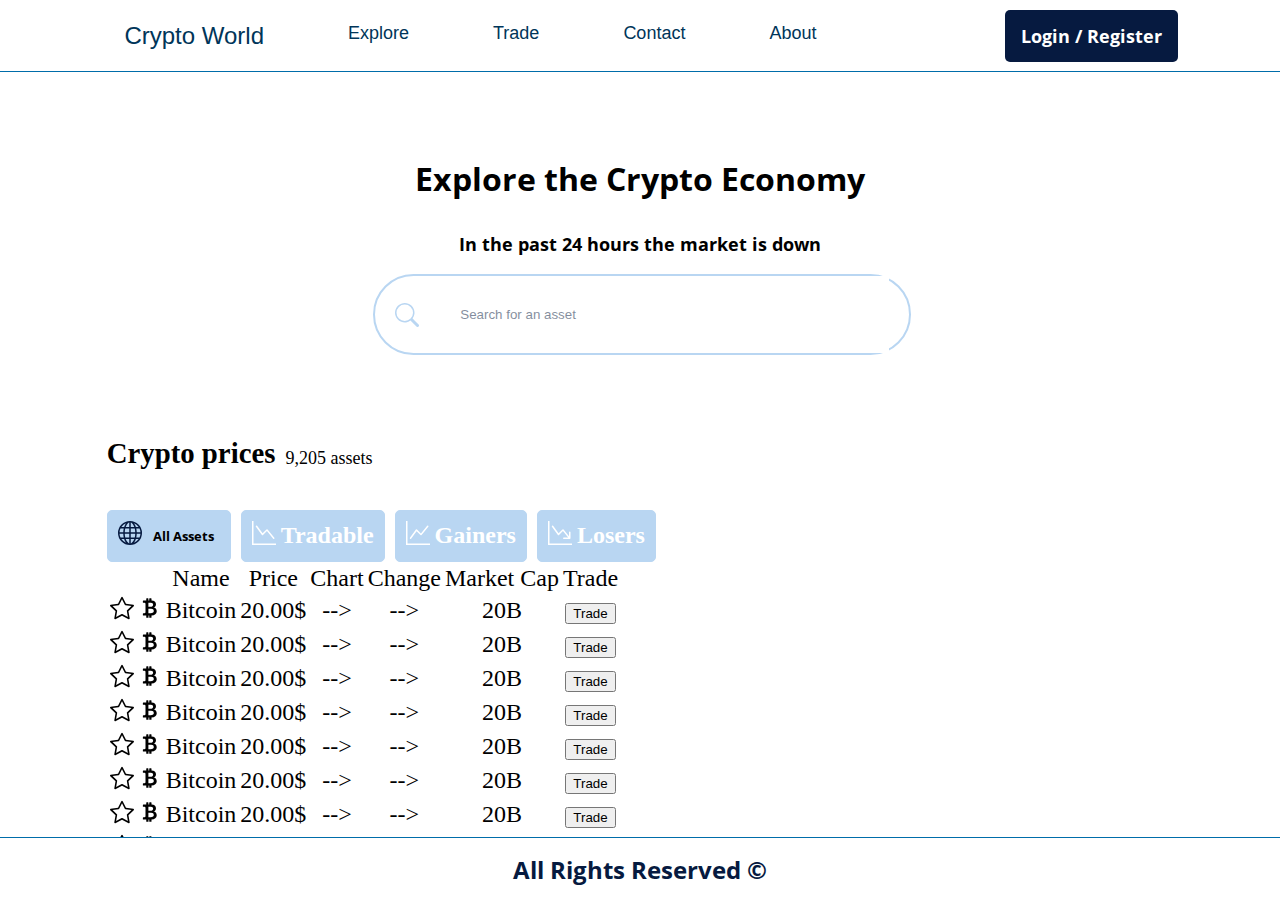
==== index.html @ 5385a600 "first commit" ====
<!DOCTYPE html>
<html lang="en">

<head>
  <meta charset="UTF-8" />
  <meta http-equiv="X-UA-Compatible" content="IE=edge" />
  <meta name="viewport" content="width=device-width, initial-scale=1.0" />
  <title>Title</title>

  <!-- CSS only -->
  <link href="https://cdn.jsdelivr.net/npm/bootstrap@5.2.3/dist/css/bootstrap.min.css" rel="stylesheet"
    integrity="sha384-rbsA2VBKQhggwzxH7pPCaAqO46MgnOM80zW1RWuH61DGLwZJEdK2Kadq2F9CUG65" crossorigin="anonymous">
  <link rel="stylesheet" href="style.css" />
  <link rel="stylesheet" href="nav.css" />
  <link rel="stylesheet" href="search.css" />
  <link rel="stylesheet" href="trade.css" />

  <!-- JavaScript Bundle with Popper -->
  <script src="https://cdn.jsdelivr.net/npm/bootstrap@5.2.3/dist/js/bootstrap.bundle.min.js"
    integrity="sha384-kenU1KFdBIe4zVF0s0G1M5b4hcpxyD9F7jL+jjXkk+Q2h455rYXK/7HAuoJl+0I4"
    crossorigin="anonymous"></script>
  <script src="main.js"></script>
</head>

<body>
  <a name="top"></a>
  <section id="headsection">
    <header>
      <div class="topnav fontsizelarge">
        <div class="mainmenu">
          <button class="dropbtn">
            <a href="#top" id="logo">Crypto World</a>
          </button>

          
          <div class="dropdown">
            <button class="dropbtn">
              <a href="#tradesection">Explore</a>
            </button>
            <div class="dropdown-content">
              <a href="#">Link 1</a>
              <a href="#">Link 2</a>
              <a href="#">Link 3</a>
            </div>
          </div>

          <div class="dropdown">
            <button class="dropbtn">
              <a href="#tradesection">Trade</a>
            </button>
            <div class="dropdown-content">
              <a href="#">Cryptocurrency</a>
              <a href="#">NFT</a>
              <a href="#">Token</a>
            </div>
          </div>

          <div class="dropdown">
            <button class="dropbtn">
              <a href="#contactsection">Contact</a>
            </button>
            <!-- <div class="dropdown-content">
              <a href="#">Link 1</a>
              <a href="#">Link 2</a>
              <a href="#">Link 3</a>
            </div> -->
          </div>

          <div class="dropdown">
            <button class="dropbtn">
              <a href="#contactsection">About</a>
            </button>
            <!-- <div class="dropdown-content">
              <a href="#">Link 1</a>
              <a href="#">Link 2</a>
              <a href="#">Link 3</a>
            </div> -->
          </div>
        </div>


        <div class="topnavrev">
          <a href="">Login / Register</a>
        </div>




      </div>



    </header>





    <nav>   
    </nav>

    <main class="main" id ="main">
      <div id="searchsection" class="searchsection">
        <p class="info1">Explore the Crypto Economy</p>
        <p class="info2">In the past 24 hours the market is down</p>
        <div class="mysearch">
          <svg xmlns="http://www.w3.org/2000/svg" width="24" height="24" fill="currentColor"
            class="bi bi-search iconcolor" viewBox="0 0 16 16">
            <path
              d="M11.742 10.344a6.5 6.5 0 1 0-1.397 1.398h-.001c.03.04.062.078.098.115l3.85 3.85a1 1 0 0 0 1.415-1.414l-3.85-3.85a1.007 1.007 0 0 0-.115-.1zM12 6.5a5.5 5.5 0 1 1-11 0 5.5 5.5 0 0 1 11 0z" />
          </svg>
          <input type="text" placeholder="Search for an asset">
        </div>
      </div>
      <div class="tradesection">
        <div class="tradesectiontop1">
          <p>Crypto prices</p>
          <p>9,205 assets</p>
        </div>
        <div class="tradesectiontop2">
          <div class="firstbtn">
            <div class="onebtninside">
              <div class="iconborder">
                <svg xmlns="http://www.w3.org/2000/svg" width="24" height="24" fill="currentColor" class="bi bi-globe"
                  viewBox="0 0 16 16">
                  <path
                    d="M0 8a8 8 0 1 1 16 0A8 8 0 0 1 0 8zm7.5-6.923c-.67.204-1.335.82-1.887 1.855A7.97 7.97 0 0 0 5.145 4H7.5V1.077zM4.09 4a9.267 9.267 0 0 1 .64-1.539 6.7 6.7 0 0 1 .597-.933A7.025 7.025 0 0 0 2.255 4H4.09zm-.582 3.5c.03-.877.138-1.718.312-2.5H1.674a6.958 6.958 0 0 0-.656 2.5h2.49zM4.847 5a12.5 12.5 0 0 0-.338 2.5H7.5V5H4.847zM8.5 5v2.5h2.99a12.495 12.495 0 0 0-.337-2.5H8.5zM4.51 8.5a12.5 12.5 0 0 0 .337 2.5H7.5V8.5H4.51zm3.99 0V11h2.653c.187-.765.306-1.608.338-2.5H8.5zM5.145 12c.138.386.295.744.468 1.068.552 1.035 1.218 1.65 1.887 1.855V12H5.145zm.182 2.472a6.696 6.696 0 0 1-.597-.933A9.268 9.268 0 0 1 4.09 12H2.255a7.024 7.024 0 0 0 3.072 2.472zM3.82 11a13.652 13.652 0 0 1-.312-2.5h-2.49c.062.89.291 1.733.656 2.5H3.82zm6.853 3.472A7.024 7.024 0 0 0 13.745 12H11.91a9.27 9.27 0 0 1-.64 1.539 6.688 6.688 0 0 1-.597.933zM8.5 12v2.923c.67-.204 1.335-.82 1.887-1.855.173-.324.33-.682.468-1.068H8.5zm3.68-1h2.146c.365-.767.594-1.61.656-2.5h-2.49a13.65 13.65 0 0 1-.312 2.5zm2.802-3.5a6.959 6.959 0 0 0-.656-2.5H12.18c.174.782.282 1.623.312 2.5h2.49zM11.27 2.461c.247.464.462.98.64 1.539h1.835a7.024 7.024 0 0 0-3.072-2.472c.218.284.418.598.597.933zM10.855 4a7.966 7.966 0 0 0-.468-1.068C9.835 1.897 9.17 1.282 8.5 1.077V4h2.355z" />
                </svg>
              </div>
              <button class="tradebtn">All Assets</button>
              <!-- <label for="">All Assets</label> -->
            </div>
          </div>
          <div class="onebtn">
            <div class="onebtninside">
              <div class="iconborder">
                <svg xmlns="http://www.w3.org/2000/svg" width="24" height="24" fill="currentColor"
                  class="bi bi-graph-down" viewBox="0 0 16 16">
                  <path fill-rule="evenodd"
                    d="M0 0h1v15h15v1H0V0Zm14.817 11.887a.5.5 0 0 0 .07-.704l-4.5-5.5a.5.5 0 0 0-.74-.037L7.06 8.233 3.404 3.206a.5.5 0 0 0-.808.588l4 5.5a.5.5 0 0 0 .758.06l2.609-2.61 4.15 5.073a.5.5 0 0 0 .704.07Z" />
                </svg>
              </div>
              <label for="">Tradable</label>
            </div>

          </div>

          <div class="onebtn">
            <div class="onebtninside">
              <div class="iconborder">
                <svg xmlns="http://www.w3.org/2000/svg" width="24" height="24" fill="currentColor"
                  class="bi bi-graph-up" viewBox="0 0 16 16">
                  <path fill-rule="evenodd"
                    d="M0 0h1v15h15v1H0V0Zm14.817 3.113a.5.5 0 0 1 .07.704l-4.5 5.5a.5.5 0 0 1-.74.037L7.06 6.767l-3.656 5.027a.5.5 0 0 1-.808-.588l4-5.5a.5.5 0 0 1 .758-.06l2.609 2.61 4.15-5.073a.5.5 0 0 1 .704-.07Z" />
                </svg>
              </div>
              <label for="">Gainers</label>
            </div>
          </div>

          <div class="onebtn">
            <div class="onebtninside">
              <div class="iconborder">
                <svg xmlns="http://www.w3.org/2000/svg" width="24" height="24" fill="currentColor"
                  class="bi bi-graph-down-arrow" viewBox="0 0 16 16">
                  <path fill-rule="evenodd"
                    d="M0 0h1v15h15v1H0V0Zm10 11.5a.5.5 0 0 0 .5.5h4a.5.5 0 0 0 .5-.5v-4a.5.5 0 0 0-1 0v2.6l-3.613-4.417a.5.5 0 0 0-.74-.037L7.06 8.233 3.404 3.206a.5.5 0 0 0-.808.588l4 5.5a.5.5 0 0 0 .758.06l2.609-2.61L13.445 11H10.5a.5.5 0 0 0-.5.5Z" />
                </svg>
              </div>
              <label for="">Losers</label>
            </div>
          </div>

        </div>
        <table class="table table-striped table-hover">
          <thead>
            <tr>
              <td></td>
              <td></td>
              <td>Name</td>
              <td>Price</td>
              <td>Chart</td>
              <td>Change</td>
              <td>Market Cap</td>
              <td>Trade</td>
            </tr>
          </thead>
          <tbody>
            <tr>
              <td><svg xmlns="http://www.w3.org/2000/svg" width="24" height="24" fill="currentColor" class="bi bi-star"
                  viewBox="0 0 16 16">
                  <path
                    d="M2.866 14.85c-.078.444.36.791.746.593l4.39-2.256 4.389 2.256c.386.198.824-.149.746-.592l-.83-4.73 3.522-3.356c.33-.314.16-.888-.282-.95l-4.898-.696L8.465.792a.513.513 0 0 0-.927 0L5.354 5.12l-4.898.696c-.441.062-.612.636-.283.95l3.523 3.356-.83 4.73zm4.905-2.767-3.686 1.894.694-3.957a.565.565 0 0 0-.163-.505L1.71 6.745l4.052-.576a.525.525 0 0 0 .393-.288L8 2.223l1.847 3.658a.525.525 0 0 0 .393.288l4.052.575-2.906 2.77a.565.565 0 0 0-.163.506l.694 3.957-3.686-1.894a.503.503 0 0 0-.461 0z" />
                </svg></td>
              <td><svg xmlns="http://www.w3.org/2000/svg" width="24" height="24" fill="currentColor"
                  class="bi bi-currency-bitcoin" viewBox="0 0 16 16">
                  <path
                    d="M5.5 13v1.25c0 .138.112.25.25.25h1a.25.25 0 0 0 .25-.25V13h.5v1.25c0 .138.112.25.25.25h1a.25.25 0 0 0 .25-.25V13h.084c1.992 0 3.416-1.033 3.416-2.82 0-1.502-1.007-2.323-2.186-2.44v-.088c.97-.242 1.683-.974 1.683-2.19C11.997 3.93 10.847 3 9.092 3H9V1.75a.25.25 0 0 0-.25-.25h-1a.25.25 0 0 0-.25.25V3h-.573V1.75a.25.25 0 0 0-.25-.25H5.75a.25.25 0 0 0-.25.25V3l-1.998.011a.25.25 0 0 0-.25.25v.989c0 .137.11.25.248.25l.755-.005a.75.75 0 0 1 .745.75v5.505a.75.75 0 0 1-.75.75l-.748.011a.25.25 0 0 0-.25.25v1c0 .138.112.25.25.25L5.5 13zm1.427-8.513h1.719c.906 0 1.438.498 1.438 1.312 0 .871-.575 1.362-1.877 1.362h-1.28V4.487zm0 4.051h1.84c1.137 0 1.756.58 1.756 1.524 0 .953-.626 1.45-2.158 1.45H6.927V8.539z" />
                </svg></td>
              <td>Bitcoin</td>
              <td>20.00$</td>
              <td>--></td>
              <td>--></td>
              <td>20B</td>
              <td><button type="button" class="btn btn-primary btn-sm">Trade</button>
              </td>
            </tr>
            <tr>
              <td><svg xmlns="http://www.w3.org/2000/svg" width="24" height="24" fill="currentColor" class="bi bi-star"
                  viewBox="0 0 16 16">
                  <path
                    d="M2.866 14.85c-.078.444.36.791.746.593l4.39-2.256 4.389 2.256c.386.198.824-.149.746-.592l-.83-4.73 3.522-3.356c.33-.314.16-.888-.282-.95l-4.898-.696L8.465.792a.513.513 0 0 0-.927 0L5.354 5.12l-4.898.696c-.441.062-.612.636-.283.95l3.523 3.356-.83 4.73zm4.905-2.767-3.686 1.894.694-3.957a.565.565 0 0 0-.163-.505L1.71 6.745l4.052-.576a.525.525 0 0 0 .393-.288L8 2.223l1.847 3.658a.525.525 0 0 0 .393.288l4.052.575-2.906 2.77a.565.565 0 0 0-.163.506l.694 3.957-3.686-1.894a.503.503 0 0 0-.461 0z" />
                </svg></td>
              <td><svg xmlns="http://www.w3.org/2000/svg" width="24" height="24" fill="currentColor"
                  class="bi bi-currency-bitcoin" viewBox="0 0 16 16">
                  <path
                    d="M5.5 13v1.25c0 .138.112.25.25.25h1a.25.25 0 0 0 .25-.25V13h.5v1.25c0 .138.112.25.25.25h1a.25.25 0 0 0 .25-.25V13h.084c1.992 0 3.416-1.033 3.416-2.82 0-1.502-1.007-2.323-2.186-2.44v-.088c.97-.242 1.683-.974 1.683-2.19C11.997 3.93 10.847 3 9.092 3H9V1.75a.25.25 0 0 0-.25-.25h-1a.25.25 0 0 0-.25.25V3h-.573V1.75a.25.25 0 0 0-.25-.25H5.75a.25.25 0 0 0-.25.25V3l-1.998.011a.25.25 0 0 0-.25.25v.989c0 .137.11.25.248.25l.755-.005a.75.75 0 0 1 .745.75v5.505a.75.75 0 0 1-.75.75l-.748.011a.25.25 0 0 0-.25.25v1c0 .138.112.25.25.25L5.5 13zm1.427-8.513h1.719c.906 0 1.438.498 1.438 1.312 0 .871-.575 1.362-1.877 1.362h-1.28V4.487zm0 4.051h1.84c1.137 0 1.756.58 1.756 1.524 0 .953-.626 1.45-2.158 1.45H6.927V8.539z" />
                </svg></td>
              <td>Bitcoin</td>
              <td>20.00$</td>
              <td>--></td>
              <td>--></td>
              <td>20B</td>
              <td><button type="button" class="btn btn-primary btn-sm">Trade</button>
              </td>
            </tr>
            <tr>
              <td><svg xmlns="http://www.w3.org/2000/svg" width="24" height="24" fill="currentColor" class="bi bi-star"
                  viewBox="0 0 16 16">
                  <path
                    d="M2.866 14.85c-.078.444.36.791.746.593l4.39-2.256 4.389 2.256c.386.198.824-.149.746-.592l-.83-4.73 3.522-3.356c.33-.314.16-.888-.282-.95l-4.898-.696L8.465.792a.513.513 0 0 0-.927 0L5.354 5.12l-4.898.696c-.441.062-.612.636-.283.95l3.523 3.356-.83 4.73zm4.905-2.767-3.686 1.894.694-3.957a.565.565 0 0 0-.163-.505L1.71 6.745l4.052-.576a.525.525 0 0 0 .393-.288L8 2.223l1.847 3.658a.525.525 0 0 0 .393.288l4.052.575-2.906 2.77a.565.565 0 0 0-.163.506l.694 3.957-3.686-1.894a.503.503 0 0 0-.461 0z" />
                </svg></td>
              <td><svg xmlns="http://www.w3.org/2000/svg" width="24" height="24" fill="currentColor"
                  class="bi bi-currency-bitcoin" viewBox="0 0 16 16">
                  <path
                    d="M5.5 13v1.25c0 .138.112.25.25.25h1a.25.25 0 0 0 .25-.25V13h.5v1.25c0 .138.112.25.25.25h1a.25.25 0 0 0 .25-.25V13h.084c1.992 0 3.416-1.033 3.416-2.82 0-1.502-1.007-2.323-2.186-2.44v-.088c.97-.242 1.683-.974 1.683-2.19C11.997 3.93 10.847 3 9.092 3H9V1.75a.25.25 0 0 0-.25-.25h-1a.25.25 0 0 0-.25.25V3h-.573V1.75a.25.25 0 0 0-.25-.25H5.75a.25.25 0 0 0-.25.25V3l-1.998.011a.25.25 0 0 0-.25.25v.989c0 .137.11.25.248.25l.755-.005a.75.75 0 0 1 .745.75v5.505a.75.75 0 0 1-.75.75l-.748.011a.25.25 0 0 0-.25.25v1c0 .138.112.25.25.25L5.5 13zm1.427-8.513h1.719c.906 0 1.438.498 1.438 1.312 0 .871-.575 1.362-1.877 1.362h-1.28V4.487zm0 4.051h1.84c1.137 0 1.756.58 1.756 1.524 0 .953-.626 1.45-2.158 1.45H6.927V8.539z" />
                </svg></td>
              <td>Bitcoin</td>
              <td>20.00$</td>
              <td>--></td>
              <td>--></td>
              <td>20B</td>
              <td><button type="button" class="btn btn-primary btn-sm">Trade</button>
              </td>
            </tr>
            <tr>
              <td><svg xmlns="http://www.w3.org/2000/svg" width="24" height="24" fill="currentColor" class="bi bi-star"
                  viewBox="0 0 16 16">
                  <path
                    d="M2.866 14.85c-.078.444.36.791.746.593l4.39-2.256 4.389 2.256c.386.198.824-.149.746-.592l-.83-4.73 3.522-3.356c.33-.314.16-.888-.282-.95l-4.898-.696L8.465.792a.513.513 0 0 0-.927 0L5.354 5.12l-4.898.696c-.441.062-.612.636-.283.95l3.523 3.356-.83 4.73zm4.905-2.767-3.686 1.894.694-3.957a.565.565 0 0 0-.163-.505L1.71 6.745l4.052-.576a.525.525 0 0 0 .393-.288L8 2.223l1.847 3.658a.525.525 0 0 0 .393.288l4.052.575-2.906 2.77a.565.565 0 0 0-.163.506l.694 3.957-3.686-1.894a.503.503 0 0 0-.461 0z" />
                </svg></td>
              <td><svg xmlns="http://www.w3.org/2000/svg" width="24" height="24" fill="currentColor"
                  class="bi bi-currency-bitcoin" viewBox="0 0 16 16">
                  <path
                    d="M5.5 13v1.25c0 .138.112.25.25.25h1a.25.25 0 0 0 .25-.25V13h.5v1.25c0 .138.112.25.25.25h1a.25.25 0 0 0 .25-.25V13h.084c1.992 0 3.416-1.033 3.416-2.82 0-1.502-1.007-2.323-2.186-2.44v-.088c.97-.242 1.683-.974 1.683-2.19C11.997 3.93 10.847 3 9.092 3H9V1.75a.25.25 0 0 0-.25-.25h-1a.25.25 0 0 0-.25.25V3h-.573V1.75a.25.25 0 0 0-.25-.25H5.75a.25.25 0 0 0-.25.25V3l-1.998.011a.25.25 0 0 0-.25.25v.989c0 .137.11.25.248.25l.755-.005a.75.75 0 0 1 .745.75v5.505a.75.75 0 0 1-.75.75l-.748.011a.25.25 0 0 0-.25.25v1c0 .138.112.25.25.25L5.5 13zm1.427-8.513h1.719c.906 0 1.438.498 1.438 1.312 0 .871-.575 1.362-1.877 1.362h-1.28V4.487zm0 4.051h1.84c1.137 0 1.756.58 1.756 1.524 0 .953-.626 1.45-2.158 1.45H6.927V8.539z" />
                </svg></td>
              <td>Bitcoin</td>
              <td>20.00$</td>
              <td>--></td>
              <td>--></td>
              <td>20B</td>
              <td><button type="button" class="btn btn-primary btn-sm">Trade</button>
              </td>
            </tr>
            <tr>
              <td><svg xmlns="http://www.w3.org/2000/svg" width="24" height="24" fill="currentColor" class="bi bi-star"
                  viewBox="0 0 16 16">
                  <path
                    d="M2.866 14.85c-.078.444.36.791.746.593l4.39-2.256 4.389 2.256c.386.198.824-.149.746-.592l-.83-4.73 3.522-3.356c.33-.314.16-.888-.282-.95l-4.898-.696L8.465.792a.513.513 0 0 0-.927 0L5.354 5.12l-4.898.696c-.441.062-.612.636-.283.95l3.523 3.356-.83 4.73zm4.905-2.767-3.686 1.894.694-3.957a.565.565 0 0 0-.163-.505L1.71 6.745l4.052-.576a.525.525 0 0 0 .393-.288L8 2.223l1.847 3.658a.525.525 0 0 0 .393.288l4.052.575-2.906 2.77a.565.565 0 0 0-.163.506l.694 3.957-3.686-1.894a.503.503 0 0 0-.461 0z" />
                </svg></td>
              <td><svg xmlns="http://www.w3.org/2000/svg" width="24" height="24" fill="currentColor"
                  class="bi bi-currency-bitcoin" viewBox="0 0 16 16">
                  <path
                    d="M5.5 13v1.25c0 .138.112.25.25.25h1a.25.25 0 0 0 .25-.25V13h.5v1.25c0 .138.112.25.25.25h1a.25.25 0 0 0 .25-.25V13h.084c1.992 0 3.416-1.033 3.416-2.82 0-1.502-1.007-2.323-2.186-2.44v-.088c.97-.242 1.683-.974 1.683-2.19C11.997 3.93 10.847 3 9.092 3H9V1.75a.25.25 0 0 0-.25-.25h-1a.25.25 0 0 0-.25.25V3h-.573V1.75a.25.25 0 0 0-.25-.25H5.75a.25.25 0 0 0-.25.25V3l-1.998.011a.25.25 0 0 0-.25.25v.989c0 .137.11.25.248.25l.755-.005a.75.75 0 0 1 .745.75v5.505a.75.75 0 0 1-.75.75l-.748.011a.25.25 0 0 0-.25.25v1c0 .138.112.25.25.25L5.5 13zm1.427-8.513h1.719c.906 0 1.438.498 1.438 1.312 0 .871-.575 1.362-1.877 1.362h-1.28V4.487zm0 4.051h1.84c1.137 0 1.756.58 1.756 1.524 0 .953-.626 1.45-2.158 1.45H6.927V8.539z" />
                </svg></td>
              <td>Bitcoin</td>
              <td>20.00$</td>
              <td>--></td>
              <td>--></td>
              <td>20B</td>
              <td><button type="button" class="btn btn-primary btn-sm">Trade</button>
              </td>
            </tr>
            <tr>
              <td><svg xmlns="http://www.w3.org/2000/svg" width="24" height="24" fill="currentColor" class="bi bi-star"
                  viewBox="0 0 16 16">
                  <path
                    d="M2.866 14.85c-.078.444.36.791.746.593l4.39-2.256 4.389 2.256c.386.198.824-.149.746-.592l-.83-4.73 3.522-3.356c.33-.314.16-.888-.282-.95l-4.898-.696L8.465.792a.513.513 0 0 0-.927 0L5.354 5.12l-4.898.696c-.441.062-.612.636-.283.95l3.523 3.356-.83 4.73zm4.905-2.767-3.686 1.894.694-3.957a.565.565 0 0 0-.163-.505L1.71 6.745l4.052-.576a.525.525 0 0 0 .393-.288L8 2.223l1.847 3.658a.525.525 0 0 0 .393.288l4.052.575-2.906 2.77a.565.565 0 0 0-.163.506l.694 3.957-3.686-1.894a.503.503 0 0 0-.461 0z" />
                </svg></td>
              <td><svg xmlns="http://www.w3.org/2000/svg" width="24" height="24" fill="currentColor"
                  class="bi bi-currency-bitcoin" viewBox="0 0 16 16">
                  <path
                    d="M5.5 13v1.25c0 .138.112.25.25.25h1a.25.25 0 0 0 .25-.25V13h.5v1.25c0 .138.112.25.25.25h1a.25.25 0 0 0 .25-.25V13h.084c1.992 0 3.416-1.033 3.416-2.82 0-1.502-1.007-2.323-2.186-2.44v-.088c.97-.242 1.683-.974 1.683-2.19C11.997 3.93 10.847 3 9.092 3H9V1.75a.25.25 0 0 0-.25-.25h-1a.25.25 0 0 0-.25.25V3h-.573V1.75a.25.25 0 0 0-.25-.25H5.75a.25.25 0 0 0-.25.25V3l-1.998.011a.25.25 0 0 0-.25.25v.989c0 .137.11.25.248.25l.755-.005a.75.75 0 0 1 .745.75v5.505a.75.75 0 0 1-.75.75l-.748.011a.25.25 0 0 0-.25.25v1c0 .138.112.25.25.25L5.5 13zm1.427-8.513h1.719c.906 0 1.438.498 1.438 1.312 0 .871-.575 1.362-1.877 1.362h-1.28V4.487zm0 4.051h1.84c1.137 0 1.756.58 1.756 1.524 0 .953-.626 1.45-2.158 1.45H6.927V8.539z" />
                </svg></td>
              <td>Bitcoin</td>
              <td>20.00$</td>
              <td>--></td>
              <td>--></td>
              <td>20B</td>
              <td><button type="button" class="btn btn-primary btn-sm">Trade</button>
              </td>
            </tr>
            <tr>
              <td><svg xmlns="http://www.w3.org/2000/svg" width="24" height="24" fill="currentColor" class="bi bi-star"
                  viewBox="0 0 16 16">
                  <path
                    d="M2.866 14.85c-.078.444.36.791.746.593l4.39-2.256 4.389 2.256c.386.198.824-.149.746-.592l-.83-4.73 3.522-3.356c.33-.314.16-.888-.282-.95l-4.898-.696L8.465.792a.513.513 0 0 0-.927 0L5.354 5.12l-4.898.696c-.441.062-.612.636-.283.95l3.523 3.356-.83 4.73zm4.905-2.767-3.686 1.894.694-3.957a.565.565 0 0 0-.163-.505L1.71 6.745l4.052-.576a.525.525 0 0 0 .393-.288L8 2.223l1.847 3.658a.525.525 0 0 0 .393.288l4.052.575-2.906 2.77a.565.565 0 0 0-.163.506l.694 3.957-3.686-1.894a.503.503 0 0 0-.461 0z" />
                </svg></td>
              <td><svg xmlns="http://www.w3.org/2000/svg" width="24" height="24" fill="currentColor"
                  class="bi bi-currency-bitcoin" viewBox="0 0 16 16">
                  <path
                    d="M5.5 13v1.25c0 .138.112.25.25.25h1a.25.25 0 0 0 .25-.25V13h.5v1.25c0 .138.112.25.25.25h1a.25.25 0 0 0 .25-.25V13h.084c1.992 0 3.416-1.033 3.416-2.82 0-1.502-1.007-2.323-2.186-2.44v-.088c.97-.242 1.683-.974 1.683-2.19C11.997 3.93 10.847 3 9.092 3H9V1.75a.25.25 0 0 0-.25-.25h-1a.25.25 0 0 0-.25.25V3h-.573V1.75a.25.25 0 0 0-.25-.25H5.75a.25.25 0 0 0-.25.25V3l-1.998.011a.25.25 0 0 0-.25.25v.989c0 .137.11.25.248.25l.755-.005a.75.75 0 0 1 .745.75v5.505a.75.75 0 0 1-.75.75l-.748.011a.25.25 0 0 0-.25.25v1c0 .138.112.25.25.25L5.5 13zm1.427-8.513h1.719c.906 0 1.438.498 1.438 1.312 0 .871-.575 1.362-1.877 1.362h-1.28V4.487zm0 4.051h1.84c1.137 0 1.756.58 1.756 1.524 0 .953-.626 1.45-2.158 1.45H6.927V8.539z" />
                </svg></td>
              <td>Bitcoin</td>
              <td>20.00$</td>
              <td>--></td>
              <td>--></td>
              <td>20B</td>
              <td><button type="button" class="btn btn-primary btn-sm">Trade</button>
              </td>
            </tr>
            <tr>
              <td><svg xmlns="http://www.w3.org/2000/svg" width="24" height="24" fill="currentColor" class="bi bi-star"
                  viewBox="0 0 16 16">
                  <path
                    d="M2.866 14.85c-.078.444.36.791.746.593l4.39-2.256 4.389 2.256c.386.198.824-.149.746-.592l-.83-4.73 3.522-3.356c.33-.314.16-.888-.282-.95l-4.898-.696L8.465.792a.513.513 0 0 0-.927 0L5.354 5.12l-4.898.696c-.441.062-.612.636-.283.95l3.523 3.356-.83 4.73zm4.905-2.767-3.686 1.894.694-3.957a.565.565 0 0 0-.163-.505L1.71 6.745l4.052-.576a.525.525 0 0 0 .393-.288L8 2.223l1.847 3.658a.525.525 0 0 0 .393.288l4.052.575-2.906 2.77a.565.565 0 0 0-.163.506l.694 3.957-3.686-1.894a.503.503 0 0 0-.461 0z" />
                </svg></td>
              <td><svg xmlns="http://www.w3.org/2000/svg" width="24" height="24" fill="currentColor"
                  class="bi bi-currency-bitcoin" viewBox="0 0 16 16">
                  <path
                    d="M5.5 13v1.25c0 .138.112.25.25.25h1a.25.25 0 0 0 .25-.25V13h.5v1.25c0 .138.112.25.25.25h1a.25.25 0 0 0 .25-.25V13h.084c1.992 0 3.416-1.033 3.416-2.82 0-1.502-1.007-2.323-2.186-2.44v-.088c.97-.242 1.683-.974 1.683-2.19C11.997 3.93 10.847 3 9.092 3H9V1.75a.25.25 0 0 0-.25-.25h-1a.25.25 0 0 0-.25.25V3h-.573V1.75a.25.25 0 0 0-.25-.25H5.75a.25.25 0 0 0-.25.25V3l-1.998.011a.25.25 0 0 0-.25.25v.989c0 .137.11.25.248.25l.755-.005a.75.75 0 0 1 .745.75v5.505a.75.75 0 0 1-.75.75l-.748.011a.25.25 0 0 0-.25.25v1c0 .138.112.25.25.25L5.5 13zm1.427-8.513h1.719c.906 0 1.438.498 1.438 1.312 0 .871-.575 1.362-1.877 1.362h-1.28V4.487zm0 4.051h1.84c1.137 0 1.756.58 1.756 1.524 0 .953-.626 1.45-2.158 1.45H6.927V8.539z" />
                </svg></td>
              <td>Bitcoin</td>
              <td>20.00$</td>
              <td>--></td>
              <td>--></td>
              <td>20B</td>
              <td><button type="button" class="btn btn-primary btn-sm">Trade</button>
              </td>
            </tr>
            <tr>
              <td><svg xmlns="http://www.w3.org/2000/svg" width="24" height="24" fill="currentColor" class="bi bi-star"
                  viewBox="0 0 16 16">
                  <path
                    d="M2.866 14.85c-.078.444.36.791.746.593l4.39-2.256 4.389 2.256c.386.198.824-.149.746-.592l-.83-4.73 3.522-3.356c.33-.314.16-.888-.282-.95l-4.898-.696L8.465.792a.513.513 0 0 0-.927 0L5.354 5.12l-4.898.696c-.441.062-.612.636-.283.95l3.523 3.356-.83 4.73zm4.905-2.767-3.686 1.894.694-3.957a.565.565 0 0 0-.163-.505L1.71 6.745l4.052-.576a.525.525 0 0 0 .393-.288L8 2.223l1.847 3.658a.525.525 0 0 0 .393.288l4.052.575-2.906 2.77a.565.565 0 0 0-.163.506l.694 3.957-3.686-1.894a.503.503 0 0 0-.461 0z" />
                </svg></td>
              <td><svg xmlns="http://www.w3.org/2000/svg" width="24" height="24" fill="currentColor"
                  class="bi bi-currency-bitcoin" viewBox="0 0 16 16">
                  <path
                    d="M5.5 13v1.25c0 .138.112.25.25.25h1a.25.25 0 0 0 .25-.25V13h.5v1.25c0 .138.112.25.25.25h1a.25.25 0 0 0 .25-.25V13h.084c1.992 0 3.416-1.033 3.416-2.82 0-1.502-1.007-2.323-2.186-2.44v-.088c.97-.242 1.683-.974 1.683-2.19C11.997 3.93 10.847 3 9.092 3H9V1.75a.25.25 0 0 0-.25-.25h-1a.25.25 0 0 0-.25.25V3h-.573V1.75a.25.25 0 0 0-.25-.25H5.75a.25.25 0 0 0-.25.25V3l-1.998.011a.25.25 0 0 0-.25.25v.989c0 .137.11.25.248.25l.755-.005a.75.75 0 0 1 .745.75v5.505a.75.75 0 0 1-.75.75l-.748.011a.25.25 0 0 0-.25.25v1c0 .138.112.25.25.25L5.5 13zm1.427-8.513h1.719c.906 0 1.438.498 1.438 1.312 0 .871-.575 1.362-1.877 1.362h-1.28V4.487zm0 4.051h1.84c1.137 0 1.756.58 1.756 1.524 0 .953-.626 1.45-2.158 1.45H6.927V8.539z" />
                </svg></td>
              <td>Bitcoin</td>
              <td>20.00$</td>
              <td>--></td>
              <td>--></td>
              <td>20B</td>
              <td><button type="button" class="btn btn-primary btn-sm">Trade</button>
              </td>
            </tr>
            <tr>
              <td><svg xmlns="http://www.w3.org/2000/svg" width="24" height="24" fill="currentColor" class="bi bi-star"
                  viewBox="0 0 16 16">
                  <path
                    d="M2.866 14.85c-.078.444.36.791.746.593l4.39-2.256 4.389 2.256c.386.198.824-.149.746-.592l-.83-4.73 3.522-3.356c.33-.314.16-.888-.282-.95l-4.898-.696L8.465.792a.513.513 0 0 0-.927 0L5.354 5.12l-4.898.696c-.441.062-.612.636-.283.95l3.523 3.356-.83 4.73zm4.905-2.767-3.686 1.894.694-3.957a.565.565 0 0 0-.163-.505L1.71 6.745l4.052-.576a.525.525 0 0 0 .393-.288L8 2.223l1.847 3.658a.525.525 0 0 0 .393.288l4.052.575-2.906 2.77a.565.565 0 0 0-.163.506l.694 3.957-3.686-1.894a.503.503 0 0 0-.461 0z" />
                </svg></td>
              <td><svg xmlns="http://www.w3.org/2000/svg" width="24" height="24" fill="currentColor"
                  class="bi bi-currency-bitcoin" viewBox="0 0 16 16">
                  <path
                    d="M5.5 13v1.25c0 .138.112.25.25.25h1a.25.25 0 0 0 .25-.25V13h.5v1.25c0 .138.112.25.25.25h1a.25.25 0 0 0 .25-.25V13h.084c1.992 0 3.416-1.033 3.416-2.82 0-1.502-1.007-2.323-2.186-2.44v-.088c.97-.242 1.683-.974 1.683-2.19C11.997 3.93 10.847 3 9.092 3H9V1.75a.25.25 0 0 0-.25-.25h-1a.25.25 0 0 0-.25.25V3h-.573V1.75a.25.25 0 0 0-.25-.25H5.75a.25.25 0 0 0-.25.25V3l-1.998.011a.25.25 0 0 0-.25.25v.989c0 .137.11.25.248.25l.755-.005a.75.75 0 0 1 .745.75v5.505a.75.75 0 0 1-.75.75l-.748.011a.25.25 0 0 0-.25.25v1c0 .138.112.25.25.25L5.5 13zm1.427-8.513h1.719c.906 0 1.438.498 1.438 1.312 0 .871-.575 1.362-1.877 1.362h-1.28V4.487zm0 4.051h1.84c1.137 0 1.756.58 1.756 1.524 0 .953-.626 1.45-2.158 1.45H6.927V8.539z" />
                </svg></td>
              <td>Bitcoin</td>
              <td>20.00$</td>
              <td>--></td>
              <td>--></td>
              <td>20B</td>
              <td><button type="button" class="btn btn-primary btn-sm">Trade</button>
              </td>
            </tr>
            <tr>
              <td><svg xmlns="http://www.w3.org/2000/svg" width="24" height="24" fill="currentColor" class="bi bi-star"
                  viewBox="0 0 16 16">
                  <path
                    d="M2.866 14.85c-.078.444.36.791.746.593l4.39-2.256 4.389 2.256c.386.198.824-.149.746-.592l-.83-4.73 3.522-3.356c.33-.314.16-.888-.282-.95l-4.898-.696L8.465.792a.513.513 0 0 0-.927 0L5.354 5.12l-4.898.696c-.441.062-.612.636-.283.95l3.523 3.356-.83 4.73zm4.905-2.767-3.686 1.894.694-3.957a.565.565 0 0 0-.163-.505L1.71 6.745l4.052-.576a.525.525 0 0 0 .393-.288L8 2.223l1.847 3.658a.525.525 0 0 0 .393.288l4.052.575-2.906 2.77a.565.565 0 0 0-.163.506l.694 3.957-3.686-1.894a.503.503 0 0 0-.461 0z" />
                </svg></td>
              <td><svg xmlns="http://www.w3.org/2000/svg" width="24" height="24" fill="currentColor"
                  class="bi bi-currency-bitcoin" viewBox="0 0 16 16">
                  <path
                    d="M5.5 13v1.25c0 .138.112.25.25.25h1a.25.25 0 0 0 .25-.25V13h.5v1.25c0 .138.112.25.25.25h1a.25.25 0 0 0 .25-.25V13h.084c1.992 0 3.416-1.033 3.416-2.82 0-1.502-1.007-2.323-2.186-2.44v-.088c.97-.242 1.683-.974 1.683-2.19C11.997 3.93 10.847 3 9.092 3H9V1.75a.25.25 0 0 0-.25-.25h-1a.25.25 0 0 0-.25.25V3h-.573V1.75a.25.25 0 0 0-.25-.25H5.75a.25.25 0 0 0-.25.25V3l-1.998.011a.25.25 0 0 0-.25.25v.989c0 .137.11.25.248.25l.755-.005a.75.75 0 0 1 .745.75v5.505a.75.75 0 0 1-.75.75l-.748.011a.25.25 0 0 0-.25.25v1c0 .138.112.25.25.25L5.5 13zm1.427-8.513h1.719c.906 0 1.438.498 1.438 1.312 0 .871-.575 1.362-1.877 1.362h-1.28V4.487zm0 4.051h1.84c1.137 0 1.756.58 1.756 1.524 0 .953-.626 1.45-2.158 1.45H6.927V8.539z" />
                </svg></td>
              <td>Bitcoin</td>
              <td>20.00$</td>
              <td>--></td>
              <td>--></td>
              <td>20B</td>
              <td><button type="button" class="btn btn-primary btn-sm">Trade</button>
              </td>
            </tr>
            <tr>
              <td><svg xmlns="http://www.w3.org/2000/svg" width="24" height="24" fill="currentColor" class="bi bi-star"
                  viewBox="0 0 16 16">
                  <path
                    d="M2.866 14.85c-.078.444.36.791.746.593l4.39-2.256 4.389 2.256c.386.198.824-.149.746-.592l-.83-4.73 3.522-3.356c.33-.314.16-.888-.282-.95l-4.898-.696L8.465.792a.513.513 0 0 0-.927 0L5.354 5.12l-4.898.696c-.441.062-.612.636-.283.95l3.523 3.356-.83 4.73zm4.905-2.767-3.686 1.894.694-3.957a.565.565 0 0 0-.163-.505L1.71 6.745l4.052-.576a.525.525 0 0 0 .393-.288L8 2.223l1.847 3.658a.525.525 0 0 0 .393.288l4.052.575-2.906 2.77a.565.565 0 0 0-.163.506l.694 3.957-3.686-1.894a.503.503 0 0 0-.461 0z" />
                </svg></td>
              <td><svg xmlns="http://www.w3.org/2000/svg" width="24" height="24" fill="currentColor"
                  class="bi bi-currency-bitcoin" viewBox="0 0 16 16">
                  <path
                    d="M5.5 13v1.25c0 .138.112.25.25.25h1a.25.25 0 0 0 .25-.25V13h.5v1.25c0 .138.112.25.25.25h1a.25.25 0 0 0 .25-.25V13h.084c1.992 0 3.416-1.033 3.416-2.82 0-1.502-1.007-2.323-2.186-2.44v-.088c.97-.242 1.683-.974 1.683-2.19C11.997 3.93 10.847 3 9.092 3H9V1.75a.25.25 0 0 0-.25-.25h-1a.25.25 0 0 0-.25.25V3h-.573V1.75a.25.25 0 0 0-.25-.25H5.75a.25.25 0 0 0-.25.25V3l-1.998.011a.25.25 0 0 0-.25.25v.989c0 .137.11.25.248.25l.755-.005a.75.75 0 0 1 .745.75v5.505a.75.75 0 0 1-.75.75l-.748.011a.25.25 0 0 0-.25.25v1c0 .138.112.25.25.25L5.5 13zm1.427-8.513h1.719c.906 0 1.438.498 1.438 1.312 0 .871-.575 1.362-1.877 1.362h-1.28V4.487zm0 4.051h1.84c1.137 0 1.756.58 1.756 1.524 0 .953-.626 1.45-2.158 1.45H6.927V8.539z" />
                </svg></td>
              <td>Bitcoin</td>
              <td>20.00$</td>
              <td>--></td>
              <td>--></td>
              <td>20B</td>
              <td><button type="button" class="btn btn-primary btn-sm">Trade</button>
              </td>
            </tr>
            <tr>
              <td><svg xmlns="http://www.w3.org/2000/svg" width="24" height="24" fill="currentColor" class="bi bi-star"
                  viewBox="0 0 16 16">
                  <path
                    d="M2.866 14.85c-.078.444.36.791.746.593l4.39-2.256 4.389 2.256c.386.198.824-.149.746-.592l-.83-4.73 3.522-3.356c.33-.314.16-.888-.282-.95l-4.898-.696L8.465.792a.513.513 0 0 0-.927 0L5.354 5.12l-4.898.696c-.441.062-.612.636-.283.95l3.523 3.356-.83 4.73zm4.905-2.767-3.686 1.894.694-3.957a.565.565 0 0 0-.163-.505L1.71 6.745l4.052-.576a.525.525 0 0 0 .393-.288L8 2.223l1.847 3.658a.525.525 0 0 0 .393.288l4.052.575-2.906 2.77a.565.565 0 0 0-.163.506l.694 3.957-3.686-1.894a.503.503 0 0 0-.461 0z" />
                </svg></td>
              <td><svg xmlns="http://www.w3.org/2000/svg" width="24" height="24" fill="currentColor"
                  class="bi bi-currency-bitcoin" viewBox="0 0 16 16">
                  <path
                    d="M5.5 13v1.25c0 .138.112.25.25.25h1a.25.25 0 0 0 .25-.25V13h.5v1.25c0 .138.112.25.25.25h1a.25.25 0 0 0 .25-.25V13h.084c1.992 0 3.416-1.033 3.416-2.82 0-1.502-1.007-2.323-2.186-2.44v-.088c.97-.242 1.683-.974 1.683-2.19C11.997 3.93 10.847 3 9.092 3H9V1.75a.25.25 0 0 0-.25-.25h-1a.25.25 0 0 0-.25.25V3h-.573V1.75a.25.25 0 0 0-.25-.25H5.75a.25.25 0 0 0-.25.25V3l-1.998.011a.25.25 0 0 0-.25.25v.989c0 .137.11.25.248.25l.755-.005a.75.75 0 0 1 .745.75v5.505a.75.75 0 0 1-.75.75l-.748.011a.25.25 0 0 0-.25.25v1c0 .138.112.25.25.25L5.5 13zm1.427-8.513h1.719c.906 0 1.438.498 1.438 1.312 0 .871-.575 1.362-1.877 1.362h-1.28V4.487zm0 4.051h1.84c1.137 0 1.756.58 1.756 1.524 0 .953-.626 1.45-2.158 1.45H6.927V8.539z" />
                </svg></td>
              <td>Bitcoin</td>
              <td>20.00$</td>
              <td>--></td>
              <td>--></td>
              <td>20B</td>
              <td><button type="button" class="btn btn-primary btn-sm">Trade</button>
              </td>
            </tr>
            <tr>
              <td><svg xmlns="http://www.w3.org/2000/svg" width="24" height="24" fill="currentColor" class="bi bi-star"
                  viewBox="0 0 16 16">
                  <path
                    d="M2.866 14.85c-.078.444.36.791.746.593l4.39-2.256 4.389 2.256c.386.198.824-.149.746-.592l-.83-4.73 3.522-3.356c.33-.314.16-.888-.282-.95l-4.898-.696L8.465.792a.513.513 0 0 0-.927 0L5.354 5.12l-4.898.696c-.441.062-.612.636-.283.95l3.523 3.356-.83 4.73zm4.905-2.767-3.686 1.894.694-3.957a.565.565 0 0 0-.163-.505L1.71 6.745l4.052-.576a.525.525 0 0 0 .393-.288L8 2.223l1.847 3.658a.525.525 0 0 0 .393.288l4.052.575-2.906 2.77a.565.565 0 0 0-.163.506l.694 3.957-3.686-1.894a.503.503 0 0 0-.461 0z" />
                </svg></td>
              <td><svg xmlns="http://www.w3.org/2000/svg" width="24" height="24" fill="currentColor"
                  class="bi bi-currency-bitcoin" viewBox="0 0 16 16">
                  <path
                    d="M5.5 13v1.25c0 .138.112.25.25.25h1a.25.25 0 0 0 .25-.25V13h.5v1.25c0 .138.112.25.25.25h1a.25.25 0 0 0 .25-.25V13h.084c1.992 0 3.416-1.033 3.416-2.82 0-1.502-1.007-2.323-2.186-2.44v-.088c.97-.242 1.683-.974 1.683-2.19C11.997 3.93 10.847 3 9.092 3H9V1.75a.25.25 0 0 0-.25-.25h-1a.25.25 0 0 0-.25.25V3h-.573V1.75a.25.25 0 0 0-.25-.25H5.75a.25.25 0 0 0-.25.25V3l-1.998.011a.25.25 0 0 0-.25.25v.989c0 .137.11.25.248.25l.755-.005a.75.75 0 0 1 .745.75v5.505a.75.75 0 0 1-.75.75l-.748.011a.25.25 0 0 0-.25.25v1c0 .138.112.25.25.25L5.5 13zm1.427-8.513h1.719c.906 0 1.438.498 1.438 1.312 0 .871-.575 1.362-1.877 1.362h-1.28V4.487zm0 4.051h1.84c1.137 0 1.756.58 1.756 1.524 0 .953-.626 1.45-2.158 1.45H6.927V8.539z" />
                </svg></td>
              <td>Bitcoin</td>
              <td>20.00$</td>
              <td>--></td>
              <td>--></td>
              <td>20B</td>
              <td><button type="button" class="btn btn-primary btn-sm">Trade</button>
              </td>
            </tr>
            <tr>
              <td><svg xmlns="http://www.w3.org/2000/svg" width="24" height="24" fill="currentColor" class="bi bi-star"
                  viewBox="0 0 16 16">
                  <path
                    d="M2.866 14.85c-.078.444.36.791.746.593l4.39-2.256 4.389 2.256c.386.198.824-.149.746-.592l-.83-4.73 3.522-3.356c.33-.314.16-.888-.282-.95l-4.898-.696L8.465.792a.513.513 0 0 0-.927 0L5.354 5.12l-4.898.696c-.441.062-.612.636-.283.95l3.523 3.356-.83 4.73zm4.905-2.767-3.686 1.894.694-3.957a.565.565 0 0 0-.163-.505L1.71 6.745l4.052-.576a.525.525 0 0 0 .393-.288L8 2.223l1.847 3.658a.525.525 0 0 0 .393.288l4.052.575-2.906 2.77a.565.565 0 0 0-.163.506l.694 3.957-3.686-1.894a.503.503 0 0 0-.461 0z" />
                </svg></td>
              <td><svg xmlns="http://www.w3.org/2000/svg" width="24" height="24" fill="currentColor"
                  class="bi bi-currency-bitcoin" viewBox="0 0 16 16">
                  <path
                    d="M5.5 13v1.25c0 .138.112.25.25.25h1a.25.25 0 0 0 .25-.25V13h.5v1.25c0 .138.112.25.25.25h1a.25.25 0 0 0 .25-.25V13h.084c1.992 0 3.416-1.033 3.416-2.82 0-1.502-1.007-2.323-2.186-2.44v-.088c.97-.242 1.683-.974 1.683-2.19C11.997 3.93 10.847 3 9.092 3H9V1.75a.25.25 0 0 0-.25-.25h-1a.25.25 0 0 0-.25.25V3h-.573V1.75a.25.25 0 0 0-.25-.25H5.75a.25.25 0 0 0-.25.25V3l-1.998.011a.25.25 0 0 0-.25.25v.989c0 .137.11.25.248.25l.755-.005a.75.75 0 0 1 .745.75v5.505a.75.75 0 0 1-.75.75l-.748.011a.25.25 0 0 0-.25.25v1c0 .138.112.25.25.25L5.5 13zm1.427-8.513h1.719c.906 0 1.438.498 1.438 1.312 0 .871-.575 1.362-1.877 1.362h-1.28V4.487zm0 4.051h1.84c1.137 0 1.756.58 1.756 1.524 0 .953-.626 1.45-2.158 1.45H6.927V8.539z" />
                </svg></td>
              <td>Bitcoin</td>
              <td>20.00$</td>
              <td>--></td>
              <td>--></td>
              <td>20B</td>
              <td><button type="button" class="btn btn-primary btn-sm">Trade</button>
              </td>
            </tr>
            <tr>
              <td><svg xmlns="http://www.w3.org/2000/svg" width="24" height="24" fill="currentColor" class="bi bi-star"
                  viewBox="0 0 16 16">
                  <path
                    d="M2.866 14.85c-.078.444.36.791.746.593l4.39-2.256 4.389 2.256c.386.198.824-.149.746-.592l-.83-4.73 3.522-3.356c.33-.314.16-.888-.282-.95l-4.898-.696L8.465.792a.513.513 0 0 0-.927 0L5.354 5.12l-4.898.696c-.441.062-.612.636-.283.95l3.523 3.356-.83 4.73zm4.905-2.767-3.686 1.894.694-3.957a.565.565 0 0 0-.163-.505L1.71 6.745l4.052-.576a.525.525 0 0 0 .393-.288L8 2.223l1.847 3.658a.525.525 0 0 0 .393.288l4.052.575-2.906 2.77a.565.565 0 0 0-.163.506l.694 3.957-3.686-1.894a.503.503 0 0 0-.461 0z" />
                </svg></td>
              <td><svg xmlns="http://www.w3.org/2000/svg" width="24" height="24" fill="currentColor"
                  class="bi bi-currency-bitcoin" viewBox="0 0 16 16">
                  <path
                    d="M5.5 13v1.25c0 .138.112.25.25.25h1a.25.25 0 0 0 .25-.25V13h.5v1.25c0 .138.112.25.25.25h1a.25.25 0 0 0 .25-.25V13h.084c1.992 0 3.416-1.033 3.416-2.82 0-1.502-1.007-2.323-2.186-2.44v-.088c.97-.242 1.683-.974 1.683-2.19C11.997 3.93 10.847 3 9.092 3H9V1.75a.25.25 0 0 0-.25-.25h-1a.25.25 0 0 0-.25.25V3h-.573V1.75a.25.25 0 0 0-.25-.25H5.75a.25.25 0 0 0-.25.25V3l-1.998.011a.25.25 0 0 0-.25.25v.989c0 .137.11.25.248.25l.755-.005a.75.75 0 0 1 .745.75v5.505a.75.75 0 0 1-.75.75l-.748.011a.25.25 0 0 0-.25.25v1c0 .138.112.25.25.25L5.5 13zm1.427-8.513h1.719c.906 0 1.438.498 1.438 1.312 0 .871-.575 1.362-1.877 1.362h-1.28V4.487zm0 4.051h1.84c1.137 0 1.756.58 1.756 1.524 0 .953-.626 1.45-2.158 1.45H6.927V8.539z" />
                </svg></td>
              <td>Bitcoin</td>
              <td>20.00$</td>
              <td>--></td>
              <td>--></td>
              <td>20B</td>
              <td><button type="button" class="btn btn-primary btn-sm">Trade</button>
              </td>
            </tr>
            <tr>
              <td><svg xmlns="http://www.w3.org/2000/svg" width="24" height="24" fill="currentColor" class="bi bi-star"
                  viewBox="0 0 16 16">
                  <path
                    d="M2.866 14.85c-.078.444.36.791.746.593l4.39-2.256 4.389 2.256c.386.198.824-.149.746-.592l-.83-4.73 3.522-3.356c.33-.314.16-.888-.282-.95l-4.898-.696L8.465.792a.513.513 0 0 0-.927 0L5.354 5.12l-4.898.696c-.441.062-.612.636-.283.95l3.523 3.356-.83 4.73zm4.905-2.767-3.686 1.894.694-3.957a.565.565 0 0 0-.163-.505L1.71 6.745l4.052-.576a.525.525 0 0 0 .393-.288L8 2.223l1.847 3.658a.525.525 0 0 0 .393.288l4.052.575-2.906 2.77a.565.565 0 0 0-.163.506l.694 3.957-3.686-1.894a.503.503 0 0 0-.461 0z" />
                </svg></td>
              <td><svg xmlns="http://www.w3.org/2000/svg" width="24" height="24" fill="currentColor"
                  class="bi bi-currency-bitcoin" viewBox="0 0 16 16">
                  <path
                    d="M5.5 13v1.25c0 .138.112.25.25.25h1a.25.25 0 0 0 .25-.25V13h.5v1.25c0 .138.112.25.25.25h1a.25.25 0 0 0 .25-.25V13h.084c1.992 0 3.416-1.033 3.416-2.82 0-1.502-1.007-2.323-2.186-2.44v-.088c.97-.242 1.683-.974 1.683-2.19C11.997 3.93 10.847 3 9.092 3H9V1.75a.25.25 0 0 0-.25-.25h-1a.25.25 0 0 0-.25.25V3h-.573V1.75a.25.25 0 0 0-.25-.25H5.75a.25.25 0 0 0-.25.25V3l-1.998.011a.25.25 0 0 0-.25.25v.989c0 .137.11.25.248.25l.755-.005a.75.75 0 0 1 .745.75v5.505a.75.75 0 0 1-.75.75l-.748.011a.25.25 0 0 0-.25.25v1c0 .138.112.25.25.25L5.5 13zm1.427-8.513h1.719c.906 0 1.438.498 1.438 1.312 0 .871-.575 1.362-1.877 1.362h-1.28V4.487zm0 4.051h1.84c1.137 0 1.756.58 1.756 1.524 0 .953-.626 1.45-2.158 1.45H6.927V8.539z" />
                </svg></td>
              <td>Bitcoin</td>
              <td>20.00$</td>
              <td>--></td>
              <td>--></td>
              <td>20B</td>
              <td><button type="button" class="btn btn-primary btn-sm">Trade</button>
              </td>
            </tr>


          </tbody>
        </table>
      </div>
      <div class="contactsection" id="contactsection"></div>
      <div class="aboutection" id="aboutection"></div>
    </main>
    <aside></aside>
    <footer>
      <p>All Rights Reserved &copy</p>
    </footer>
  </section>
</body>

</html>
---- style.css ----
.searchsection>* {
    font-family: myFirstFont;
}


html,body
{
    padding: 0;
    margin: 0;
    height: 100%;
    font-size: x-large;
    text-align: center;
}
section header {
    border-bottom:solid;
    border-color: #006daa;
    border-width: 1px ;
    overflow: visible;
}

section{
    height: 100%;
    display: grid;
    box-sizing: border-box;
    grid-template-columns: repeat(12,1fr);
    grid-template-rows: 8% 85% 7%;
}

header,footer{
    
    grid-column:span 12;
    display: flex;
    flex-direction: column;
    justify-content: center;
}

footer{
    border-top:solid;
    border-color: #006daa;
    border-width: 1px ;
    font-weight: bold;
    color: #061a40;
    font-family: myFirstFont;
    display: flex;
    justify-content: center;
    align-items: center;
    align-content: center;
}

nav{
    grid-column:span 1;
    display: flex;
    flex-direction: column;
}


.main{
    grid-column: span 10;
    display: flex;
    flex-direction: column;
    overflow-y: scroll;
}

.main::-webkit-scrollbar {
    display: none;
  }
---- nav.css ----
/* 
#b9d6f2
#003559 
*/
@font-face {
    font-family: myFirstFont;
    src: url(./assets/fonts/OpenSans-Bold.ttf);
}

/*Top NAV*/
.topnav {
    overflow: hidden;
    background-color: white;
    display: flex;
    justify-content: space-between;
    gap: 20px;
    align-items: center;
    padding-left: 8%;
    padding-right: 8%;
    overflow: visible;
}

.mainmenu
{
    display: flex;
    justify-content: space-between;
    align-items: center;
    gap: 40px;
}
.topnav a {
    float: left;
    color: #003559;
    text-align: center;
    padding: 14px 16px 14px 16px;
    text-decoration: none;
    font-size: large;
    border-radius: 5px;
}

a:visited{
    color: #003559;
}

.topnav dropdown {
    float: left;
    color: #003559;
    text-align: center;
    padding: 14px 16px 14px 16px;
    text-decoration: none;
    font-size: large;
    border-radius: 5px;
    border: none;
    background-color: white;

}


.topnav dropdown:hover {
    background-color: #061a40;
    color: white;
}



.topnav a:hover {
    background-color: #061a40;
    color: white;
}

.topnavrev a {
    color: white;
    background-color: #061a40;
}

.topnavrev a:hover {
    color: #061a40;
    background-color: #b9d6f2;
}

.topnavrev dropdown {
    color: white;
    background-color: #061a40;
}

.topnavrev dropdown:hover {
    color: #061a40;
    background-color: #b9d6f2;
}

.topnav>* {
    font-family: myFirstFont;
}

.fontsizelarge {
    font-size: large;
    display: flex;
    align-items: center;
}
/* 
.fontsizelarge a {
    font-size: x-large;
}

.fontsizelarge dropdown {
    font-size: xx-large;
} */
/* 
.fontsizelarge a:nth-child(1) {
    font-size: x-large;
} */
#logo{
    font-size: x-large;
}

/* .fontsizelarge dropdown:nth-child(1) {
    font-size: large;
} */

/*---------------------------------------------------*/
.dropbtn {
    background-color: white;
    border: none;
    border-radius: 5px;
    
}

.dropdown {
    position: relative;
    display: inline-block;
}

.dropdown-content {
    display: none;
    position: absolute;
    background-color: white;
    min-width: 260px;
    box-shadow: 0px 8px 16px 0px rgba(0, 0, 0, 0.2);
    z-index: 1;
}

.dropdown-content a {
    color: #061a40;
    padding: 12px 16px;
    text-decoration: none;
    display: block;
    width: 100%;
    display: flex;
    align-self: flex-start;

}

.dropdown-content a:hover {
    background-color: #061a40;
}

.dropdown:hover .dropdown-content {
    display: block;
}

.dropdown:hover .dropbtn {
    background-color: #061a40;
    color: white;
}
---- search.css ----
.searchsection
{
    margin-top: 5%;
}

.info1
{
    font-size: xx-large;
    /* color: black; */
}

.info2
{
    font-size: large;
    font-weight: bold;
    color: black;
}
.iconcolor{
    color: #b9d6f2;
}
.mysearch
{
    width: 50%;
    border: 1px solid;
    border-width: 2px;
    border-radius: 50px;
    border-color:#b9d6f2;
    margin-left: 25%;
    display: flex;
    justify-content: space-around;
    align-items: center;
    
}


.mysearch input
{
    border: none;
    width: 80%;
    height: 75px;
}

.mysearch input:focus { 
    outline: none ;
    border: none;
    /* border-color: #b9d6f2; */
    /* box-shadow: 0 0 10px #0353a4; */
 }

 ::placeholder { /* Chrome, Firefox, Opera, Safari 10.1+ */
    color: #061a40;
    opacity: 0.5; /* Firefox */
  }
---- trade.css ----
.searchsection>* {
    font-family: myFirstFont;
}


.tradesectiontop1 {
    margin-top: 5%;
    display: flex;
    justify-content: flex-start;
    align-items: center;
    gap: 10px;
    font-size: larger;
    font-weight: bold;
}

.tradesectiontop1>p:nth-of-type(2) {
    padding-top: 10px;
    font-weight: normal;
    font-size: large;
    /* color:#003559 ; */
}
.tradebtn{
    border: none;
    background-color: #b9d6f2;
    /* color: #061a40; */
    font-family:myFirstFont ;
}
/* 
.tradebtn :hover{
    background-color: #061a40;
    color: white;
} */

.onebtn {
    border: 1px solid;
    border-radius: 5px;
    border-color: #b9d6f2;
    background-color: #b9d6f2;
    padding: 10px;
    color: white;
    font-weight: bold;
}



.onebtninside {
    display: flex;
    justify-content: space-between;
    align-items: center;
    gap: 5px;
}

.onebtn :hover {
    color: #061a40;
    /* background-color: white; */
}

.firstbtn {
    border: 1px solid;
    border-radius: 5px;
    border-color: #b9d6f2;
    background-color: #b9d6f2;
    padding: 10px;
    font-weight: bold;
    color: #061a40;
}

/* .firstbtn :hover{
    color: white;
} */

.tradesectiontop2 {
    padding-top: 1%;
    display: flex;
    justify-content: flex-start;
    gap: 10px;
}


.table-striped>tbody>tr:nth-child(odd)>td {
    background-color: white;
}

.table-striped>tbody>tr:nth-child(even)>td {
    background-color: white;
}

.table-hover tbody tr:hover td,
.table-hover tbody tr:hover th {
    background-color: #b9d6f2;
}
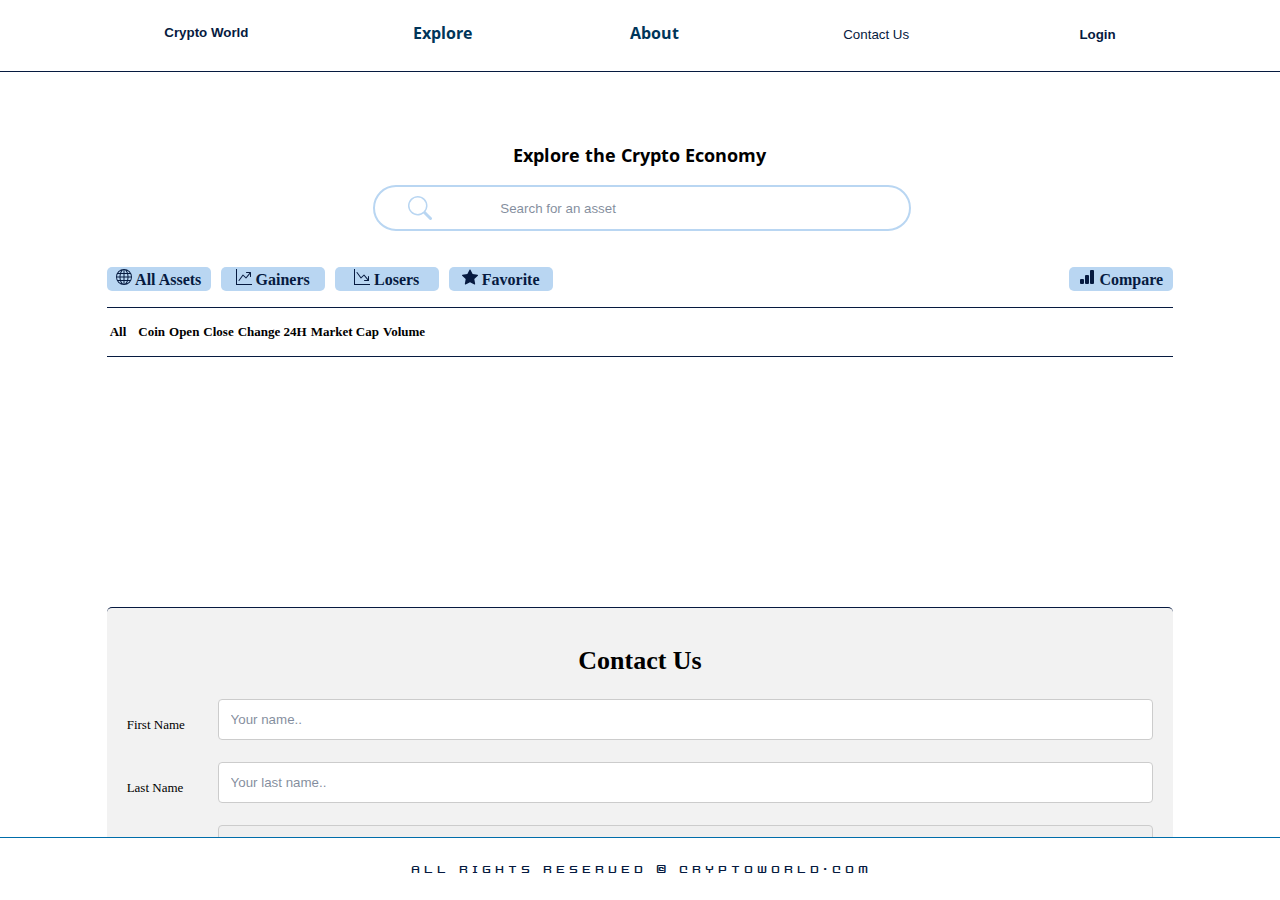
==== commit 2ce4ac2d: "Working Version Data From coinpaprika with ChartsJS" ====
--- a/index.html
+++ b/index.html
@@ -5,523 +5,331 @@
   <meta charset="UTF-8" />
   <meta http-equiv="X-UA-Compatible" content="IE=edge" />
   <meta name="viewport" content="width=device-width, initial-scale=1.0" />
-  <title>Title</title>
+  <title>Crypto World</title>
+  <link rel="icon" type="image/x-icon" href="./assets/images/money-bag-32.ico">
 
   <!-- CSS only -->
   <link href="https://cdn.jsdelivr.net/npm/bootstrap@5.2.3/dist/css/bootstrap.min.css" rel="stylesheet"
     integrity="sha384-rbsA2VBKQhggwzxH7pPCaAqO46MgnOM80zW1RWuH61DGLwZJEdK2Kadq2F9CUG65" crossorigin="anonymous">
-  <link rel="stylesheet" href="style.css" />
-  <link rel="stylesheet" href="nav.css" />
-  <link rel="stylesheet" href="search.css" />
-  <link rel="stylesheet" href="trade.css" />
+  <link href="https://cdn.jsdelivr.net/npm/bootstrap-icons@1.3.0/font/bootstrap-icons.css" rel="stylesheet">
+
+
+  <link rel="stylesheet" href="./style/style.css" />
+  <link rel="stylesheet" href="./style/nav.css" />
+  <link rel="stylesheet" href="./style/search.css" />
+  <link rel="stylesheet" href="./style/contact.css" />
+  <link rel="stylesheet" href="./style/trade.css" />
+
 
   <!-- JavaScript Bundle with Popper -->
   <script src="https://cdn.jsdelivr.net/npm/bootstrap@5.2.3/dist/js/bootstrap.bundle.min.js"
     integrity="sha384-kenU1KFdBIe4zVF0s0G1M5b4hcpxyD9F7jL+jjXkk+Q2h455rYXK/7HAuoJl+0I4"
     crossorigin="anonymous"></script>
-  <script src="main.js"></script>
+
+  <script src="https://cdn.jsdelivr.net/npm/chart.js"></script>
+
+  <!-- <script src="./Utils.js"></script> -->
+  <script src="./JS/jquery-3.6.3.js"></script>
+  <script src="./JS/coinAPI.js"></script>
+  <script src="./JS/main.js"></script>
+
 </head>
 
 <body>
-  <a name="top"></a>
-  <section id="headsection">
+
+
+
+  <!-- The Login Modal -->
+  <div id="loginModal" class="modal">
+
+    <!-- Modal content -->
+    <!-- <div class="modal-content"> -->
+    <!-- <span class="close">&times;</span> -->
+    <form class="modal-content animate" action="" method="post">
+      <div class="imgcontainer">
+        <span onclick="document.getElementById('loginModal').style.display='none'" class="close"
+          title="Close Modal">&times;</span>
+        <!-- <img src="111.png" alt="AAA" class="AAA"> -->
+      </div>
+
+      <div class="container">
+
+        <div class="formrow">
+          <label for="uname"><b>Username</b></label>
+          <input id="usernameinput" type="text" placeholder="Enter Username" name="uname" required>
+
+        </div>
+        <div class="formrow">
+
+          <label for="psw"><b>Password</b></label>
+          <input type="password" placeholder="Enter Password" name="psw" required>
+        </div>
+
+        <button id="loginbtn" type="button" onclick="login()">Login</button>
+        <!-- <label>
+            <input type="checkbox" checked="checked" name="remember"> Remember me
+          </label> -->
+      </div>
+
+      <!-- <div class="container" style="background-color:#f1f1f1">
+          <button type="button" onclick="document.getElementById('loginModal').style.display='none'" class="cancelbtn">Cancel</button>
+        </div> -->
+    </form>
+    <!-- </div> -->
+
+  </div>
+
+
+  <section id="navbarsection">
     <header>
-      <div class="topnav fontsizelarge">
-        <div class="mainmenu">
-          <button class="dropbtn">
-            <a href="#top" id="logo">Crypto World</a>
-          </button>
-
-          
-          <div class="dropdown">
-            <button class="dropbtn">
-              <a href="#tradesection">Explore</a>
-            </button>
-            <div class="dropdown-content">
-              <a href="#">Link 1</a>
-              <a href="#">Link 2</a>
-              <a href="#">Link 3</a>
-            </div>
-          </div>
-
-          <div class="dropdown">
-            <button class="dropbtn">
-              <a href="#tradesection">Trade</a>
-            </button>
-            <div class="dropdown-content">
-              <a href="#">Cryptocurrency</a>
-              <a href="#">NFT</a>
-              <a href="#">Token</a>
-            </div>
-          </div>
-
-          <div class="dropdown">
-            <button class="dropbtn">
-              <a href="#contactsection">Contact</a>
-            </button>
-            <!-- <div class="dropdown-content">
-              <a href="#">Link 1</a>
-              <a href="#">Link 2</a>
-              <a href="#">Link 3</a>
-            </div> -->
-          </div>
-
-          <div class="dropdown">
-            <button class="dropbtn">
-              <a href="#contactsection">About</a>
-            </button>
-            <!-- <div class="dropdown-content">
-              <a href="#">Link 1</a>
-              <a href="#">Link 2</a>
-              <a href="#">Link 3</a>
-            </div> -->
-          </div>
-        </div>
-
-
-        <div class="topnavrev">
-          <a href="">Login / Register</a>
-        </div>
-
-
-
-
-      </div>
-
-
-
+
+      <div id="topnavbar" class="">
+        <div>
+          <button id="home" onclick="gotohome()">Crypto World</button>
+        </div>
+        <div class="dropdown">
+          <p>Explore</p>
+          <div class="dropdown-content">
+            <a href="#">Cryptocurrencies</a>
+            <a href="#">NFT</a>
+            <a href="#">Tokens</a>
+          </div>
+        </div>
+        <div>
+          <p>About</p>
+        </div>
+        <div>
+          <button id="contactus" onclick="gotocontactus()">Contact Us</button>
+        </div>
+        <div>
+          <button id="signup">Login</button>
+        </div>
+      </div>
     </header>
 
-
-
-
-
-    <nav>   
+    <nav>
     </nav>
 
-    <main class="main" id ="main">
+    <main class="main" id="main">
+      <div id="home"></div>
+
       <div id="searchsection" class="searchsection">
         <p class="info1">Explore the Crypto Economy</p>
-        <p class="info2">In the past 24 hours the market is down</p>
         <div class="mysearch">
           <svg xmlns="http://www.w3.org/2000/svg" width="24" height="24" fill="currentColor"
             class="bi bi-search iconcolor" viewBox="0 0 16 16">
             <path
               d="M11.742 10.344a6.5 6.5 0 1 0-1.397 1.398h-.001c.03.04.062.078.098.115l3.85 3.85a1 1 0 0 0 1.415-1.414l-3.85-3.85a1.007 1.007 0 0 0-.115-.1zM12 6.5a5.5 5.5 0 1 1-11 0 5.5 5.5 0 0 1 11 0z" />
           </svg>
-          <input type="text" placeholder="Search for an asset">
-        </div>
-      </div>
-      <div class="tradesection">
-        <div class="tradesectiontop1">
-          <p>Crypto prices</p>
-          <p>9,205 assets</p>
-        </div>
-        <div class="tradesectiontop2">
-          <div class="firstbtn">
-            <div class="onebtninside">
-              <div class="iconborder">
-                <svg xmlns="http://www.w3.org/2000/svg" width="24" height="24" fill="currentColor" class="bi bi-globe"
-                  viewBox="0 0 16 16">
-                  <path
-                    d="M0 8a8 8 0 1 1 16 0A8 8 0 0 1 0 8zm7.5-6.923c-.67.204-1.335.82-1.887 1.855A7.97 7.97 0 0 0 5.145 4H7.5V1.077zM4.09 4a9.267 9.267 0 0 1 .64-1.539 6.7 6.7 0 0 1 .597-.933A7.025 7.025 0 0 0 2.255 4H4.09zm-.582 3.5c.03-.877.138-1.718.312-2.5H1.674a6.958 6.958 0 0 0-.656 2.5h2.49zM4.847 5a12.5 12.5 0 0 0-.338 2.5H7.5V5H4.847zM8.5 5v2.5h2.99a12.495 12.495 0 0 0-.337-2.5H8.5zM4.51 8.5a12.5 12.5 0 0 0 .337 2.5H7.5V8.5H4.51zm3.99 0V11h2.653c.187-.765.306-1.608.338-2.5H8.5zM5.145 12c.138.386.295.744.468 1.068.552 1.035 1.218 1.65 1.887 1.855V12H5.145zm.182 2.472a6.696 6.696 0 0 1-.597-.933A9.268 9.268 0 0 1 4.09 12H2.255a7.024 7.024 0 0 0 3.072 2.472zM3.82 11a13.652 13.652 0 0 1-.312-2.5h-2.49c.062.89.291 1.733.656 2.5H3.82zm6.853 3.472A7.024 7.024 0 0 0 13.745 12H11.91a9.27 9.27 0 0 1-.64 1.539 6.688 6.688 0 0 1-.597.933zM8.5 12v2.923c.67-.204 1.335-.82 1.887-1.855.173-.324.33-.682.468-1.068H8.5zm3.68-1h2.146c.365-.767.594-1.61.656-2.5h-2.49a13.65 13.65 0 0 1-.312 2.5zm2.802-3.5a6.959 6.959 0 0 0-.656-2.5H12.18c.174.782.282 1.623.312 2.5h2.49zM11.27 2.461c.247.464.462.98.64 1.539h1.835a7.024 7.024 0 0 0-3.072-2.472c.218.284.418.598.597.933zM10.855 4a7.966 7.966 0 0 0-.468-1.068C9.835 1.897 9.17 1.282 8.5 1.077V4h2.355z" />
-                </svg>
-              </div>
-              <button class="tradebtn">All Assets</button>
-              <!-- <label for="">All Assets</label> -->
-            </div>
-          </div>
-          <div class="onebtn">
-            <div class="onebtninside">
-              <div class="iconborder">
-                <svg xmlns="http://www.w3.org/2000/svg" width="24" height="24" fill="currentColor"
-                  class="bi bi-graph-down" viewBox="0 0 16 16">
-                  <path fill-rule="evenodd"
-                    d="M0 0h1v15h15v1H0V0Zm14.817 11.887a.5.5 0 0 0 .07-.704l-4.5-5.5a.5.5 0 0 0-.74-.037L7.06 8.233 3.404 3.206a.5.5 0 0 0-.808.588l4 5.5a.5.5 0 0 0 .758.06l2.609-2.61 4.15 5.073a.5.5 0 0 0 .704.07Z" />
-                </svg>
-              </div>
-              <label for="">Tradable</label>
-            </div>
-
-          </div>
-
-          <div class="onebtn">
-            <div class="onebtninside">
-              <div class="iconborder">
-                <svg xmlns="http://www.w3.org/2000/svg" width="24" height="24" fill="currentColor"
-                  class="bi bi-graph-up" viewBox="0 0 16 16">
-                  <path fill-rule="evenodd"
-                    d="M0 0h1v15h15v1H0V0Zm14.817 3.113a.5.5 0 0 1 .07.704l-4.5 5.5a.5.5 0 0 1-.74.037L7.06 6.767l-3.656 5.027a.5.5 0 0 1-.808-.588l4-5.5a.5.5 0 0 1 .758-.06l2.609 2.61 4.15-5.073a.5.5 0 0 1 .704-.07Z" />
-                </svg>
-              </div>
-              <label for="">Gainers</label>
-            </div>
-          </div>
-
-          <div class="onebtn">
-            <div class="onebtninside">
-              <div class="iconborder">
-                <svg xmlns="http://www.w3.org/2000/svg" width="24" height="24" fill="currentColor"
-                  class="bi bi-graph-down-arrow" viewBox="0 0 16 16">
-                  <path fill-rule="evenodd"
-                    d="M0 0h1v15h15v1H0V0Zm10 11.5a.5.5 0 0 0 .5.5h4a.5.5 0 0 0 .5-.5v-4a.5.5 0 0 0-1 0v2.6l-3.613-4.417a.5.5 0 0 0-.74-.037L7.06 8.233 3.404 3.206a.5.5 0 0 0-.808.588l4 5.5a.5.5 0 0 0 .758.06l2.609-2.61L13.445 11H10.5a.5.5 0 0 0-.5.5Z" />
-                </svg>
-              </div>
-              <label for="">Losers</label>
-            </div>
-          </div>
-
-        </div>
-        <table class="table table-striped table-hover">
+          <input onkeyup="createCoinCardBySearch()" id="searchInputId" type="text" placeholder="Search for an asset">
+        </div>
+        <div id="listDiv">
+          <ul id="searchList">
+          </ul>
+        </div>
+
+      </div>
+
+    
+      <div class="tradesectionnew">
+        <div class="leftBtns">
+          <p id="allCoins">
+            <svg xmlns="http://www.w3.org/2000/svg" width="16" height="16" fill="currentColor" class="bi bi-globe"
+              viewBox="0 0 16 16">
+              <path
+                d="M0 8a8 8 0 1 1 16 0A8 8 0 0 1 0 8zm7.5-6.923c-.67.204-1.335.82-1.887 1.855A7.97 7.97 0 0 0 5.145 4H7.5V1.077zM4.09 4a9.267 9.267 0 0 1 .64-1.539 6.7 6.7 0 0 1 .597-.933A7.025 7.025 0 0 0 2.255 4H4.09zm-.582 3.5c.03-.877.138-1.718.312-2.5H1.674a6.958 6.958 0 0 0-.656 2.5h2.49zM4.847 5a12.5 12.5 0 0 0-.338 2.5H7.5V5H4.847zM8.5 5v2.5h2.99a12.495 12.495 0 0 0-.337-2.5H8.5zM4.51 8.5a12.5 12.5 0 0 0 .337 2.5H7.5V8.5H4.51zm3.99 0V11h2.653c.187-.765.306-1.608.338-2.5H8.5zM5.145 12c.138.386.295.744.468 1.068.552 1.035 1.218 1.65 1.887 1.855V12H5.145zm.182 2.472a6.696 6.696 0 0 1-.597-.933A9.268 9.268 0 0 1 4.09 12H2.255a7.024 7.024 0 0 0 3.072 2.472zM3.82 11a13.652 13.652 0 0 1-.312-2.5h-2.49c.062.89.291 1.733.656 2.5H3.82zm6.853 3.472A7.024 7.024 0 0 0 13.745 12H11.91a9.27 9.27 0 0 1-.64 1.539 6.688 6.688 0 0 1-.597.933zM8.5 12v2.923c.67-.204 1.335-.82 1.887-1.855.173-.324.33-.682.468-1.068H8.5zm3.68-1h2.146c.365-.767.594-1.61.656-2.5h-2.49a13.65 13.65 0 0 1-.312 2.5zm2.802-3.5a6.959 6.959 0 0 0-.656-2.5H12.18c.174.782.282 1.623.312 2.5h2.49zM11.27 2.461c.247.464.462.98.64 1.539h1.835a7.024 7.024 0 0 0-3.072-2.472c.218.284.418.598.597.933zM10.855 4a7.966 7.966 0 0 0-.468-1.068C9.835 1.897 9.17 1.282 8.5 1.077V4h2.355z" />
+            </svg>
+            All Assets
+          </p>
+          <p id="gainersCoins">
+            <svg xmlns="http://www.w3.org/2000/svg" width="16" height="16" fill="currentColor"
+              class="bi bi-graph-up-arrow" viewBox="0 0 16 16">
+              <path fill-rule="evenodd"
+                d="M0 0h1v15h15v1H0V0Zm10 3.5a.5.5 0 0 1 .5-.5h4a.5.5 0 0 1 .5.5v4a.5.5 0 0 1-1 0V4.9l-3.613 4.417a.5.5 0 0 1-.74.037L7.06 6.767l-3.656 5.027a.5.5 0 0 1-.808-.588l4-5.5a.5.5 0 0 1 .758-.06l2.609 2.61L13.445 4H10.5a.5.5 0 0 1-.5-.5Z" />
+            </svg>
+            Gainers
+          </p>
+          <p id="losersCoins">
+            <svg xmlns="http://www.w3.org/2000/svg" width="16" height="16" fill="currentColor"
+              class="bi bi-graph-down-arrow" viewBox="0 0 16 16">
+              <path fill-rule="evenodd"
+                d="M0 0h1v15h15v1H0V0Zm10 11.5a.5.5 0 0 0 .5.5h4a.5.5 0 0 0 .5-.5v-4a.5.5 0 0 0-1 0v2.6l-3.613-4.417a.5.5 0 0 0-.74-.037L7.06 8.233 3.404 3.206a.5.5 0 0 0-.808.588l4 5.5a.5.5 0 0 0 .758.06l2.609-2.61L13.445 11H10.5a.5.5 0 0 0-.5.5Z" />
+            </svg>
+            Losers
+          </p>
+
+
+          <p id="favCoins">
+            <svg xmlns="http://www.w3.org/2000/svg" width="16" height="16" fill="currentColor" class="bi bi-star-fill"
+              viewBox="0 0 16 16">
+              <path
+                d="M3.612 15.443c-.386.198-.824-.149-.746-.592l.83-4.73L.173 6.765c-.329-.314-.158-.888.283-.95l4.898-.696L7.538.792c.197-.39.73-.39.927 0l2.184 4.327 4.898.696c.441.062.612.636.282.95l-3.522 3.356.83 4.73c.078.443-.36.79-.746.592L8 13.187l-4.389 2.256z" />
+            </svg>
+            Favorite
+          </p>
+
+
+        </div>
+
+
+
+        <p id="chartsBtn">
+          <svg xmlns="http://www.w3.org/2000/svg" width="16" height="16" fill="currentColor"
+            class="bi bi-bar-chart-fill" viewBox="0 0 16 16">
+            <path
+              d="M1 11a1 1 0 0 1 1-1h2a1 1 0 0 1 1 1v3a1 1 0 0 1-1 1H2a1 1 0 0 1-1-1v-3zm5-4a1 1 0 0 1 1-1h2a1 1 0 0 1 1 1v7a1 1 0 0 1-1 1H7a1 1 0 0 1-1-1V7zm5-5a1 1 0 0 1 1-1h2a1 1 0 0 1 1 1v12a1 1 0 0 1-1 1h-2a1 1 0 0 1-1-1V2z" />
+          </svg>
+          Compare
+        </p>
+
+      </div>
+
+      <div id="mainTableSection">
+        <table class="table table-striped table-hover" id="mainTable">
           <thead>
             <tr>
+              <td id="checkBoxTd">
+                <p id="allBtn">All</p>
+              </td>
               <td></td>
               <td></td>
-              <td>Name</td>
-              <td>Price</td>
-              <td>Chart</td>
-              <td>Change</td>
+              <td>Coin</td>
+              <td>Open</td>
+              <td>Close</td>
+              <td>Change 24H</td>
               <td>Market Cap</td>
-              <td>Trade</td>
+              <td>Volume</td>
             </tr>
           </thead>
-          <tbody>
-            <tr>
-              <td><svg xmlns="http://www.w3.org/2000/svg" width="24" height="24" fill="currentColor" class="bi bi-star"
-                  viewBox="0 0 16 16">
-                  <path
-                    d="M2.866 14.85c-.078.444.36.791.746.593l4.39-2.256 4.389 2.256c.386.198.824-.149.746-.592l-.83-4.73 3.522-3.356c.33-.314.16-.888-.282-.95l-4.898-.696L8.465.792a.513.513 0 0 0-.927 0L5.354 5.12l-4.898.696c-.441.062-.612.636-.283.95l3.523 3.356-.83 4.73zm4.905-2.767-3.686 1.894.694-3.957a.565.565 0 0 0-.163-.505L1.71 6.745l4.052-.576a.525.525 0 0 0 .393-.288L8 2.223l1.847 3.658a.525.525 0 0 0 .393.288l4.052.575-2.906 2.77a.565.565 0 0 0-.163.506l.694 3.957-3.686-1.894a.503.503 0 0 0-.461 0z" />
-                </svg></td>
-              <td><svg xmlns="http://www.w3.org/2000/svg" width="24" height="24" fill="currentColor"
-                  class="bi bi-currency-bitcoin" viewBox="0 0 16 16">
-                  <path
-                    d="M5.5 13v1.25c0 .138.112.25.25.25h1a.25.25 0 0 0 .25-.25V13h.5v1.25c0 .138.112.25.25.25h1a.25.25 0 0 0 .25-.25V13h.084c1.992 0 3.416-1.033 3.416-2.82 0-1.502-1.007-2.323-2.186-2.44v-.088c.97-.242 1.683-.974 1.683-2.19C11.997 3.93 10.847 3 9.092 3H9V1.75a.25.25 0 0 0-.25-.25h-1a.25.25 0 0 0-.25.25V3h-.573V1.75a.25.25 0 0 0-.25-.25H5.75a.25.25 0 0 0-.25.25V3l-1.998.011a.25.25 0 0 0-.25.25v.989c0 .137.11.25.248.25l.755-.005a.75.75 0 0 1 .745.75v5.505a.75.75 0 0 1-.75.75l-.748.011a.25.25 0 0 0-.25.25v1c0 .138.112.25.25.25L5.5 13zm1.427-8.513h1.719c.906 0 1.438.498 1.438 1.312 0 .871-.575 1.362-1.877 1.362h-1.28V4.487zm0 4.051h1.84c1.137 0 1.756.58 1.756 1.524 0 .953-.626 1.45-2.158 1.45H6.927V8.539z" />
-                </svg></td>
-              <td>Bitcoin</td>
-              <td>20.00$</td>
-              <td>--></td>
-              <td>--></td>
-              <td>20B</td>
-              <td><button type="button" class="btn btn-primary btn-sm">Trade</button>
-              </td>
-            </tr>
-            <tr>
-              <td><svg xmlns="http://www.w3.org/2000/svg" width="24" height="24" fill="currentColor" class="bi bi-star"
-                  viewBox="0 0 16 16">
-                  <path
-                    d="M2.866 14.85c-.078.444.36.791.746.593l4.39-2.256 4.389 2.256c.386.198.824-.149.746-.592l-.83-4.73 3.522-3.356c.33-.314.16-.888-.282-.95l-4.898-.696L8.465.792a.513.513 0 0 0-.927 0L5.354 5.12l-4.898.696c-.441.062-.612.636-.283.95l3.523 3.356-.83 4.73zm4.905-2.767-3.686 1.894.694-3.957a.565.565 0 0 0-.163-.505L1.71 6.745l4.052-.576a.525.525 0 0 0 .393-.288L8 2.223l1.847 3.658a.525.525 0 0 0 .393.288l4.052.575-2.906 2.77a.565.565 0 0 0-.163.506l.694 3.957-3.686-1.894a.503.503 0 0 0-.461 0z" />
-                </svg></td>
-              <td><svg xmlns="http://www.w3.org/2000/svg" width="24" height="24" fill="currentColor"
-                  class="bi bi-currency-bitcoin" viewBox="0 0 16 16">
-                  <path
-                    d="M5.5 13v1.25c0 .138.112.25.25.25h1a.25.25 0 0 0 .25-.25V13h.5v1.25c0 .138.112.25.25.25h1a.25.25 0 0 0 .25-.25V13h.084c1.992 0 3.416-1.033 3.416-2.82 0-1.502-1.007-2.323-2.186-2.44v-.088c.97-.242 1.683-.974 1.683-2.19C11.997 3.93 10.847 3 9.092 3H9V1.75a.25.25 0 0 0-.25-.25h-1a.25.25 0 0 0-.25.25V3h-.573V1.75a.25.25 0 0 0-.25-.25H5.75a.25.25 0 0 0-.25.25V3l-1.998.011a.25.25 0 0 0-.25.25v.989c0 .137.11.25.248.25l.755-.005a.75.75 0 0 1 .745.75v5.505a.75.75 0 0 1-.75.75l-.748.011a.25.25 0 0 0-.25.25v1c0 .138.112.25.25.25L5.5 13zm1.427-8.513h1.719c.906 0 1.438.498 1.438 1.312 0 .871-.575 1.362-1.877 1.362h-1.28V4.487zm0 4.051h1.84c1.137 0 1.756.58 1.756 1.524 0 .953-.626 1.45-2.158 1.45H6.927V8.539z" />
-                </svg></td>
-              <td>Bitcoin</td>
-              <td>20.00$</td>
-              <td>--></td>
-              <td>--></td>
-              <td>20B</td>
-              <td><button type="button" class="btn btn-primary btn-sm">Trade</button>
-              </td>
-            </tr>
-            <tr>
-              <td><svg xmlns="http://www.w3.org/2000/svg" width="24" height="24" fill="currentColor" class="bi bi-star"
-                  viewBox="0 0 16 16">
-                  <path
-                    d="M2.866 14.85c-.078.444.36.791.746.593l4.39-2.256 4.389 2.256c.386.198.824-.149.746-.592l-.83-4.73 3.522-3.356c.33-.314.16-.888-.282-.95l-4.898-.696L8.465.792a.513.513 0 0 0-.927 0L5.354 5.12l-4.898.696c-.441.062-.612.636-.283.95l3.523 3.356-.83 4.73zm4.905-2.767-3.686 1.894.694-3.957a.565.565 0 0 0-.163-.505L1.71 6.745l4.052-.576a.525.525 0 0 0 .393-.288L8 2.223l1.847 3.658a.525.525 0 0 0 .393.288l4.052.575-2.906 2.77a.565.565 0 0 0-.163.506l.694 3.957-3.686-1.894a.503.503 0 0 0-.461 0z" />
-                </svg></td>
-              <td><svg xmlns="http://www.w3.org/2000/svg" width="24" height="24" fill="currentColor"
-                  class="bi bi-currency-bitcoin" viewBox="0 0 16 16">
-                  <path
-                    d="M5.5 13v1.25c0 .138.112.25.25.25h1a.25.25 0 0 0 .25-.25V13h.5v1.25c0 .138.112.25.25.25h1a.25.25 0 0 0 .25-.25V13h.084c1.992 0 3.416-1.033 3.416-2.82 0-1.502-1.007-2.323-2.186-2.44v-.088c.97-.242 1.683-.974 1.683-2.19C11.997 3.93 10.847 3 9.092 3H9V1.75a.25.25 0 0 0-.25-.25h-1a.25.25 0 0 0-.25.25V3h-.573V1.75a.25.25 0 0 0-.25-.25H5.75a.25.25 0 0 0-.25.25V3l-1.998.011a.25.25 0 0 0-.25.25v.989c0 .137.11.25.248.25l.755-.005a.75.75 0 0 1 .745.75v5.505a.75.75 0 0 1-.75.75l-.748.011a.25.25 0 0 0-.25.25v1c0 .138.112.25.25.25L5.5 13zm1.427-8.513h1.719c.906 0 1.438.498 1.438 1.312 0 .871-.575 1.362-1.877 1.362h-1.28V4.487zm0 4.051h1.84c1.137 0 1.756.58 1.756 1.524 0 .953-.626 1.45-2.158 1.45H6.927V8.539z" />
-                </svg></td>
-              <td>Bitcoin</td>
-              <td>20.00$</td>
-              <td>--></td>
-              <td>--></td>
-              <td>20B</td>
-              <td><button type="button" class="btn btn-primary btn-sm">Trade</button>
-              </td>
-            </tr>
-            <tr>
-              <td><svg xmlns="http://www.w3.org/2000/svg" width="24" height="24" fill="currentColor" class="bi bi-star"
-                  viewBox="0 0 16 16">
-                  <path
-                    d="M2.866 14.85c-.078.444.36.791.746.593l4.39-2.256 4.389 2.256c.386.198.824-.149.746-.592l-.83-4.73 3.522-3.356c.33-.314.16-.888-.282-.95l-4.898-.696L8.465.792a.513.513 0 0 0-.927 0L5.354 5.12l-4.898.696c-.441.062-.612.636-.283.95l3.523 3.356-.83 4.73zm4.905-2.767-3.686 1.894.694-3.957a.565.565 0 0 0-.163-.505L1.71 6.745l4.052-.576a.525.525 0 0 0 .393-.288L8 2.223l1.847 3.658a.525.525 0 0 0 .393.288l4.052.575-2.906 2.77a.565.565 0 0 0-.163.506l.694 3.957-3.686-1.894a.503.503 0 0 0-.461 0z" />
-                </svg></td>
-              <td><svg xmlns="http://www.w3.org/2000/svg" width="24" height="24" fill="currentColor"
-                  class="bi bi-currency-bitcoin" viewBox="0 0 16 16">
-                  <path
-                    d="M5.5 13v1.25c0 .138.112.25.25.25h1a.25.25 0 0 0 .25-.25V13h.5v1.25c0 .138.112.25.25.25h1a.25.25 0 0 0 .25-.25V13h.084c1.992 0 3.416-1.033 3.416-2.82 0-1.502-1.007-2.323-2.186-2.44v-.088c.97-.242 1.683-.974 1.683-2.19C11.997 3.93 10.847 3 9.092 3H9V1.75a.25.25 0 0 0-.25-.25h-1a.25.25 0 0 0-.25.25V3h-.573V1.75a.25.25 0 0 0-.25-.25H5.75a.25.25 0 0 0-.25.25V3l-1.998.011a.25.25 0 0 0-.25.25v.989c0 .137.11.25.248.25l.755-.005a.75.75 0 0 1 .745.75v5.505a.75.75 0 0 1-.75.75l-.748.011a.25.25 0 0 0-.25.25v1c0 .138.112.25.25.25L5.5 13zm1.427-8.513h1.719c.906 0 1.438.498 1.438 1.312 0 .871-.575 1.362-1.877 1.362h-1.28V4.487zm0 4.051h1.84c1.137 0 1.756.58 1.756 1.524 0 .953-.626 1.45-2.158 1.45H6.927V8.539z" />
-                </svg></td>
-              <td>Bitcoin</td>
-              <td>20.00$</td>
-              <td>--></td>
-              <td>--></td>
-              <td>20B</td>
-              <td><button type="button" class="btn btn-primary btn-sm">Trade</button>
-              </td>
-            </tr>
-            <tr>
-              <td><svg xmlns="http://www.w3.org/2000/svg" width="24" height="24" fill="currentColor" class="bi bi-star"
-                  viewBox="0 0 16 16">
-                  <path
-                    d="M2.866 14.85c-.078.444.36.791.746.593l4.39-2.256 4.389 2.256c.386.198.824-.149.746-.592l-.83-4.73 3.522-3.356c.33-.314.16-.888-.282-.95l-4.898-.696L8.465.792a.513.513 0 0 0-.927 0L5.354 5.12l-4.898.696c-.441.062-.612.636-.283.95l3.523 3.356-.83 4.73zm4.905-2.767-3.686 1.894.694-3.957a.565.565 0 0 0-.163-.505L1.71 6.745l4.052-.576a.525.525 0 0 0 .393-.288L8 2.223l1.847 3.658a.525.525 0 0 0 .393.288l4.052.575-2.906 2.77a.565.565 0 0 0-.163.506l.694 3.957-3.686-1.894a.503.503 0 0 0-.461 0z" />
-                </svg></td>
-              <td><svg xmlns="http://www.w3.org/2000/svg" width="24" height="24" fill="currentColor"
-                  class="bi bi-currency-bitcoin" viewBox="0 0 16 16">
-                  <path
-                    d="M5.5 13v1.25c0 .138.112.25.25.25h1a.25.25 0 0 0 .25-.25V13h.5v1.25c0 .138.112.25.25.25h1a.25.25 0 0 0 .25-.25V13h.084c1.992 0 3.416-1.033 3.416-2.82 0-1.502-1.007-2.323-2.186-2.44v-.088c.97-.242 1.683-.974 1.683-2.19C11.997 3.93 10.847 3 9.092 3H9V1.75a.25.25 0 0 0-.25-.25h-1a.25.25 0 0 0-.25.25V3h-.573V1.75a.25.25 0 0 0-.25-.25H5.75a.25.25 0 0 0-.25.25V3l-1.998.011a.25.25 0 0 0-.25.25v.989c0 .137.11.25.248.25l.755-.005a.75.75 0 0 1 .745.75v5.505a.75.75 0 0 1-.75.75l-.748.011a.25.25 0 0 0-.25.25v1c0 .138.112.25.25.25L5.5 13zm1.427-8.513h1.719c.906 0 1.438.498 1.438 1.312 0 .871-.575 1.362-1.877 1.362h-1.28V4.487zm0 4.051h1.84c1.137 0 1.756.58 1.756 1.524 0 .953-.626 1.45-2.158 1.45H6.927V8.539z" />
-                </svg></td>
-              <td>Bitcoin</td>
-              <td>20.00$</td>
-              <td>--></td>
-              <td>--></td>
-              <td>20B</td>
-              <td><button type="button" class="btn btn-primary btn-sm">Trade</button>
-              </td>
-            </tr>
-            <tr>
-              <td><svg xmlns="http://www.w3.org/2000/svg" width="24" height="24" fill="currentColor" class="bi bi-star"
-                  viewBox="0 0 16 16">
-                  <path
-                    d="M2.866 14.85c-.078.444.36.791.746.593l4.39-2.256 4.389 2.256c.386.198.824-.149.746-.592l-.83-4.73 3.522-3.356c.33-.314.16-.888-.282-.95l-4.898-.696L8.465.792a.513.513 0 0 0-.927 0L5.354 5.12l-4.898.696c-.441.062-.612.636-.283.95l3.523 3.356-.83 4.73zm4.905-2.767-3.686 1.894.694-3.957a.565.565 0 0 0-.163-.505L1.71 6.745l4.052-.576a.525.525 0 0 0 .393-.288L8 2.223l1.847 3.658a.525.525 0 0 0 .393.288l4.052.575-2.906 2.77a.565.565 0 0 0-.163.506l.694 3.957-3.686-1.894a.503.503 0 0 0-.461 0z" />
-                </svg></td>
-              <td><svg xmlns="http://www.w3.org/2000/svg" width="24" height="24" fill="currentColor"
-                  class="bi bi-currency-bitcoin" viewBox="0 0 16 16">
-                  <path
-                    d="M5.5 13v1.25c0 .138.112.25.25.25h1a.25.25 0 0 0 .25-.25V13h.5v1.25c0 .138.112.25.25.25h1a.25.25 0 0 0 .25-.25V13h.084c1.992 0 3.416-1.033 3.416-2.82 0-1.502-1.007-2.323-2.186-2.44v-.088c.97-.242 1.683-.974 1.683-2.19C11.997 3.93 10.847 3 9.092 3H9V1.75a.25.25 0 0 0-.25-.25h-1a.25.25 0 0 0-.25.25V3h-.573V1.75a.25.25 0 0 0-.25-.25H5.75a.25.25 0 0 0-.25.25V3l-1.998.011a.25.25 0 0 0-.25.25v.989c0 .137.11.25.248.25l.755-.005a.75.75 0 0 1 .745.75v5.505a.75.75 0 0 1-.75.75l-.748.011a.25.25 0 0 0-.25.25v1c0 .138.112.25.25.25L5.5 13zm1.427-8.513h1.719c.906 0 1.438.498 1.438 1.312 0 .871-.575 1.362-1.877 1.362h-1.28V4.487zm0 4.051h1.84c1.137 0 1.756.58 1.756 1.524 0 .953-.626 1.45-2.158 1.45H6.927V8.539z" />
-                </svg></td>
-              <td>Bitcoin</td>
-              <td>20.00$</td>
-              <td>--></td>
-              <td>--></td>
-              <td>20B</td>
-              <td><button type="button" class="btn btn-primary btn-sm">Trade</button>
-              </td>
-            </tr>
-            <tr>
-              <td><svg xmlns="http://www.w3.org/2000/svg" width="24" height="24" fill="currentColor" class="bi bi-star"
-                  viewBox="0 0 16 16">
-                  <path
-                    d="M2.866 14.85c-.078.444.36.791.746.593l4.39-2.256 4.389 2.256c.386.198.824-.149.746-.592l-.83-4.73 3.522-3.356c.33-.314.16-.888-.282-.95l-4.898-.696L8.465.792a.513.513 0 0 0-.927 0L5.354 5.12l-4.898.696c-.441.062-.612.636-.283.95l3.523 3.356-.83 4.73zm4.905-2.767-3.686 1.894.694-3.957a.565.565 0 0 0-.163-.505L1.71 6.745l4.052-.576a.525.525 0 0 0 .393-.288L8 2.223l1.847 3.658a.525.525 0 0 0 .393.288l4.052.575-2.906 2.77a.565.565 0 0 0-.163.506l.694 3.957-3.686-1.894a.503.503 0 0 0-.461 0z" />
-                </svg></td>
-              <td><svg xmlns="http://www.w3.org/2000/svg" width="24" height="24" fill="currentColor"
-                  class="bi bi-currency-bitcoin" viewBox="0 0 16 16">
-                  <path
-                    d="M5.5 13v1.25c0 .138.112.25.25.25h1a.25.25 0 0 0 .25-.25V13h.5v1.25c0 .138.112.25.25.25h1a.25.25 0 0 0 .25-.25V13h.084c1.992 0 3.416-1.033 3.416-2.82 0-1.502-1.007-2.323-2.186-2.44v-.088c.97-.242 1.683-.974 1.683-2.19C11.997 3.93 10.847 3 9.092 3H9V1.75a.25.25 0 0 0-.25-.25h-1a.25.25 0 0 0-.25.25V3h-.573V1.75a.25.25 0 0 0-.25-.25H5.75a.25.25 0 0 0-.25.25V3l-1.998.011a.25.25 0 0 0-.25.25v.989c0 .137.11.25.248.25l.755-.005a.75.75 0 0 1 .745.75v5.505a.75.75 0 0 1-.75.75l-.748.011a.25.25 0 0 0-.25.25v1c0 .138.112.25.25.25L5.5 13zm1.427-8.513h1.719c.906 0 1.438.498 1.438 1.312 0 .871-.575 1.362-1.877 1.362h-1.28V4.487zm0 4.051h1.84c1.137 0 1.756.58 1.756 1.524 0 .953-.626 1.45-2.158 1.45H6.927V8.539z" />
-                </svg></td>
-              <td>Bitcoin</td>
-              <td>20.00$</td>
-              <td>--></td>
-              <td>--></td>
-              <td>20B</td>
-              <td><button type="button" class="btn btn-primary btn-sm">Trade</button>
-              </td>
-            </tr>
-            <tr>
-              <td><svg xmlns="http://www.w3.org/2000/svg" width="24" height="24" fill="currentColor" class="bi bi-star"
-                  viewBox="0 0 16 16">
-                  <path
-                    d="M2.866 14.85c-.078.444.36.791.746.593l4.39-2.256 4.389 2.256c.386.198.824-.149.746-.592l-.83-4.73 3.522-3.356c.33-.314.16-.888-.282-.95l-4.898-.696L8.465.792a.513.513 0 0 0-.927 0L5.354 5.12l-4.898.696c-.441.062-.612.636-.283.95l3.523 3.356-.83 4.73zm4.905-2.767-3.686 1.894.694-3.957a.565.565 0 0 0-.163-.505L1.71 6.745l4.052-.576a.525.525 0 0 0 .393-.288L8 2.223l1.847 3.658a.525.525 0 0 0 .393.288l4.052.575-2.906 2.77a.565.565 0 0 0-.163.506l.694 3.957-3.686-1.894a.503.503 0 0 0-.461 0z" />
-                </svg></td>
-              <td><svg xmlns="http://www.w3.org/2000/svg" width="24" height="24" fill="currentColor"
-                  class="bi bi-currency-bitcoin" viewBox="0 0 16 16">
-                  <path
-                    d="M5.5 13v1.25c0 .138.112.25.25.25h1a.25.25 0 0 0 .25-.25V13h.5v1.25c0 .138.112.25.25.25h1a.25.25 0 0 0 .25-.25V13h.084c1.992 0 3.416-1.033 3.416-2.82 0-1.502-1.007-2.323-2.186-2.44v-.088c.97-.242 1.683-.974 1.683-2.19C11.997 3.93 10.847 3 9.092 3H9V1.75a.25.25 0 0 0-.25-.25h-1a.25.25 0 0 0-.25.25V3h-.573V1.75a.25.25 0 0 0-.25-.25H5.75a.25.25 0 0 0-.25.25V3l-1.998.011a.25.25 0 0 0-.25.25v.989c0 .137.11.25.248.25l.755-.005a.75.75 0 0 1 .745.75v5.505a.75.75 0 0 1-.75.75l-.748.011a.25.25 0 0 0-.25.25v1c0 .138.112.25.25.25L5.5 13zm1.427-8.513h1.719c.906 0 1.438.498 1.438 1.312 0 .871-.575 1.362-1.877 1.362h-1.28V4.487zm0 4.051h1.84c1.137 0 1.756.58 1.756 1.524 0 .953-.626 1.45-2.158 1.45H6.927V8.539z" />
-                </svg></td>
-              <td>Bitcoin</td>
-              <td>20.00$</td>
-              <td>--></td>
-              <td>--></td>
-              <td>20B</td>
-              <td><button type="button" class="btn btn-primary btn-sm">Trade</button>
-              </td>
-            </tr>
-            <tr>
-              <td><svg xmlns="http://www.w3.org/2000/svg" width="24" height="24" fill="currentColor" class="bi bi-star"
-                  viewBox="0 0 16 16">
-                  <path
-                    d="M2.866 14.85c-.078.444.36.791.746.593l4.39-2.256 4.389 2.256c.386.198.824-.149.746-.592l-.83-4.73 3.522-3.356c.33-.314.16-.888-.282-.95l-4.898-.696L8.465.792a.513.513 0 0 0-.927 0L5.354 5.12l-4.898.696c-.441.062-.612.636-.283.95l3.523 3.356-.83 4.73zm4.905-2.767-3.686 1.894.694-3.957a.565.565 0 0 0-.163-.505L1.71 6.745l4.052-.576a.525.525 0 0 0 .393-.288L8 2.223l1.847 3.658a.525.525 0 0 0 .393.288l4.052.575-2.906 2.77a.565.565 0 0 0-.163.506l.694 3.957-3.686-1.894a.503.503 0 0 0-.461 0z" />
-                </svg></td>
-              <td><svg xmlns="http://www.w3.org/2000/svg" width="24" height="24" fill="currentColor"
-                  class="bi bi-currency-bitcoin" viewBox="0 0 16 16">
-                  <path
-                    d="M5.5 13v1.25c0 .138.112.25.25.25h1a.25.25 0 0 0 .25-.25V13h.5v1.25c0 .138.112.25.25.25h1a.25.25 0 0 0 .25-.25V13h.084c1.992 0 3.416-1.033 3.416-2.82 0-1.502-1.007-2.323-2.186-2.44v-.088c.97-.242 1.683-.974 1.683-2.19C11.997 3.93 10.847 3 9.092 3H9V1.75a.25.25 0 0 0-.25-.25h-1a.25.25 0 0 0-.25.25V3h-.573V1.75a.25.25 0 0 0-.25-.25H5.75a.25.25 0 0 0-.25.25V3l-1.998.011a.25.25 0 0 0-.25.25v.989c0 .137.11.25.248.25l.755-.005a.75.75 0 0 1 .745.75v5.505a.75.75 0 0 1-.75.75l-.748.011a.25.25 0 0 0-.25.25v1c0 .138.112.25.25.25L5.5 13zm1.427-8.513h1.719c.906 0 1.438.498 1.438 1.312 0 .871-.575 1.362-1.877 1.362h-1.28V4.487zm0 4.051h1.84c1.137 0 1.756.58 1.756 1.524 0 .953-.626 1.45-2.158 1.45H6.927V8.539z" />
-                </svg></td>
-              <td>Bitcoin</td>
-              <td>20.00$</td>
-              <td>--></td>
-              <td>--></td>
-              <td>20B</td>
-              <td><button type="button" class="btn btn-primary btn-sm">Trade</button>
-              </td>
-            </tr>
-            <tr>
-              <td><svg xmlns="http://www.w3.org/2000/svg" width="24" height="24" fill="currentColor" class="bi bi-star"
-                  viewBox="0 0 16 16">
-                  <path
-                    d="M2.866 14.85c-.078.444.36.791.746.593l4.39-2.256 4.389 2.256c.386.198.824-.149.746-.592l-.83-4.73 3.522-3.356c.33-.314.16-.888-.282-.95l-4.898-.696L8.465.792a.513.513 0 0 0-.927 0L5.354 5.12l-4.898.696c-.441.062-.612.636-.283.95l3.523 3.356-.83 4.73zm4.905-2.767-3.686 1.894.694-3.957a.565.565 0 0 0-.163-.505L1.71 6.745l4.052-.576a.525.525 0 0 0 .393-.288L8 2.223l1.847 3.658a.525.525 0 0 0 .393.288l4.052.575-2.906 2.77a.565.565 0 0 0-.163.506l.694 3.957-3.686-1.894a.503.503 0 0 0-.461 0z" />
-                </svg></td>
-              <td><svg xmlns="http://www.w3.org/2000/svg" width="24" height="24" fill="currentColor"
-                  class="bi bi-currency-bitcoin" viewBox="0 0 16 16">
-                  <path
-                    d="M5.5 13v1.25c0 .138.112.25.25.25h1a.25.25 0 0 0 .25-.25V13h.5v1.25c0 .138.112.25.25.25h1a.25.25 0 0 0 .25-.25V13h.084c1.992 0 3.416-1.033 3.416-2.82 0-1.502-1.007-2.323-2.186-2.44v-.088c.97-.242 1.683-.974 1.683-2.19C11.997 3.93 10.847 3 9.092 3H9V1.75a.25.25 0 0 0-.25-.25h-1a.25.25 0 0 0-.25.25V3h-.573V1.75a.25.25 0 0 0-.25-.25H5.75a.25.25 0 0 0-.25.25V3l-1.998.011a.25.25 0 0 0-.25.25v.989c0 .137.11.25.248.25l.755-.005a.75.75 0 0 1 .745.75v5.505a.75.75 0 0 1-.75.75l-.748.011a.25.25 0 0 0-.25.25v1c0 .138.112.25.25.25L5.5 13zm1.427-8.513h1.719c.906 0 1.438.498 1.438 1.312 0 .871-.575 1.362-1.877 1.362h-1.28V4.487zm0 4.051h1.84c1.137 0 1.756.58 1.756 1.524 0 .953-.626 1.45-2.158 1.45H6.927V8.539z" />
-                </svg></td>
-              <td>Bitcoin</td>
-              <td>20.00$</td>
-              <td>--></td>
-              <td>--></td>
-              <td>20B</td>
-              <td><button type="button" class="btn btn-primary btn-sm">Trade</button>
-              </td>
-            </tr>
-            <tr>
-              <td><svg xmlns="http://www.w3.org/2000/svg" width="24" height="24" fill="currentColor" class="bi bi-star"
-                  viewBox="0 0 16 16">
-                  <path
-                    d="M2.866 14.85c-.078.444.36.791.746.593l4.39-2.256 4.389 2.256c.386.198.824-.149.746-.592l-.83-4.73 3.522-3.356c.33-.314.16-.888-.282-.95l-4.898-.696L8.465.792a.513.513 0 0 0-.927 0L5.354 5.12l-4.898.696c-.441.062-.612.636-.283.95l3.523 3.356-.83 4.73zm4.905-2.767-3.686 1.894.694-3.957a.565.565 0 0 0-.163-.505L1.71 6.745l4.052-.576a.525.525 0 0 0 .393-.288L8 2.223l1.847 3.658a.525.525 0 0 0 .393.288l4.052.575-2.906 2.77a.565.565 0 0 0-.163.506l.694 3.957-3.686-1.894a.503.503 0 0 0-.461 0z" />
-                </svg></td>
-              <td><svg xmlns="http://www.w3.org/2000/svg" width="24" height="24" fill="currentColor"
-                  class="bi bi-currency-bitcoin" viewBox="0 0 16 16">
-                  <path
-                    d="M5.5 13v1.25c0 .138.112.25.25.25h1a.25.25 0 0 0 .25-.25V13h.5v1.25c0 .138.112.25.25.25h1a.25.25 0 0 0 .25-.25V13h.084c1.992 0 3.416-1.033 3.416-2.82 0-1.502-1.007-2.323-2.186-2.44v-.088c.97-.242 1.683-.974 1.683-2.19C11.997 3.93 10.847 3 9.092 3H9V1.75a.25.25 0 0 0-.25-.25h-1a.25.25 0 0 0-.25.25V3h-.573V1.75a.25.25 0 0 0-.25-.25H5.75a.25.25 0 0 0-.25.25V3l-1.998.011a.25.25 0 0 0-.25.25v.989c0 .137.11.25.248.25l.755-.005a.75.75 0 0 1 .745.75v5.505a.75.75 0 0 1-.75.75l-.748.011a.25.25 0 0 0-.25.25v1c0 .138.112.25.25.25L5.5 13zm1.427-8.513h1.719c.906 0 1.438.498 1.438 1.312 0 .871-.575 1.362-1.877 1.362h-1.28V4.487zm0 4.051h1.84c1.137 0 1.756.58 1.756 1.524 0 .953-.626 1.45-2.158 1.45H6.927V8.539z" />
-                </svg></td>
-              <td>Bitcoin</td>
-              <td>20.00$</td>
-              <td>--></td>
-              <td>--></td>
-              <td>20B</td>
-              <td><button type="button" class="btn btn-primary btn-sm">Trade</button>
-              </td>
-            </tr>
-            <tr>
-              <td><svg xmlns="http://www.w3.org/2000/svg" width="24" height="24" fill="currentColor" class="bi bi-star"
-                  viewBox="0 0 16 16">
-                  <path
-                    d="M2.866 14.85c-.078.444.36.791.746.593l4.39-2.256 4.389 2.256c.386.198.824-.149.746-.592l-.83-4.73 3.522-3.356c.33-.314.16-.888-.282-.95l-4.898-.696L8.465.792a.513.513 0 0 0-.927 0L5.354 5.12l-4.898.696c-.441.062-.612.636-.283.95l3.523 3.356-.83 4.73zm4.905-2.767-3.686 1.894.694-3.957a.565.565 0 0 0-.163-.505L1.71 6.745l4.052-.576a.525.525 0 0 0 .393-.288L8 2.223l1.847 3.658a.525.525 0 0 0 .393.288l4.052.575-2.906 2.77a.565.565 0 0 0-.163.506l.694 3.957-3.686-1.894a.503.503 0 0 0-.461 0z" />
-                </svg></td>
-              <td><svg xmlns="http://www.w3.org/2000/svg" width="24" height="24" fill="currentColor"
-                  class="bi bi-currency-bitcoin" viewBox="0 0 16 16">
-                  <path
-                    d="M5.5 13v1.25c0 .138.112.25.25.25h1a.25.25 0 0 0 .25-.25V13h.5v1.25c0 .138.112.25.25.25h1a.25.25 0 0 0 .25-.25V13h.084c1.992 0 3.416-1.033 3.416-2.82 0-1.502-1.007-2.323-2.186-2.44v-.088c.97-.242 1.683-.974 1.683-2.19C11.997 3.93 10.847 3 9.092 3H9V1.75a.25.25 0 0 0-.25-.25h-1a.25.25 0 0 0-.25.25V3h-.573V1.75a.25.25 0 0 0-.25-.25H5.75a.25.25 0 0 0-.25.25V3l-1.998.011a.25.25 0 0 0-.25.25v.989c0 .137.11.25.248.25l.755-.005a.75.75 0 0 1 .745.75v5.505a.75.75 0 0 1-.75.75l-.748.011a.25.25 0 0 0-.25.25v1c0 .138.112.25.25.25L5.5 13zm1.427-8.513h1.719c.906 0 1.438.498 1.438 1.312 0 .871-.575 1.362-1.877 1.362h-1.28V4.487zm0 4.051h1.84c1.137 0 1.756.58 1.756 1.524 0 .953-.626 1.45-2.158 1.45H6.927V8.539z" />
-                </svg></td>
-              <td>Bitcoin</td>
-              <td>20.00$</td>
-              <td>--></td>
-              <td>--></td>
-              <td>20B</td>
-              <td><button type="button" class="btn btn-primary btn-sm">Trade</button>
-              </td>
-            </tr>
-            <tr>
-              <td><svg xmlns="http://www.w3.org/2000/svg" width="24" height="24" fill="currentColor" class="bi bi-star"
-                  viewBox="0 0 16 16">
-                  <path
-                    d="M2.866 14.85c-.078.444.36.791.746.593l4.39-2.256 4.389 2.256c.386.198.824-.149.746-.592l-.83-4.73 3.522-3.356c.33-.314.16-.888-.282-.95l-4.898-.696L8.465.792a.513.513 0 0 0-.927 0L5.354 5.12l-4.898.696c-.441.062-.612.636-.283.95l3.523 3.356-.83 4.73zm4.905-2.767-3.686 1.894.694-3.957a.565.565 0 0 0-.163-.505L1.71 6.745l4.052-.576a.525.525 0 0 0 .393-.288L8 2.223l1.847 3.658a.525.525 0 0 0 .393.288l4.052.575-2.906 2.77a.565.565 0 0 0-.163.506l.694 3.957-3.686-1.894a.503.503 0 0 0-.461 0z" />
-                </svg></td>
-              <td><svg xmlns="http://www.w3.org/2000/svg" width="24" height="24" fill="currentColor"
-                  class="bi bi-currency-bitcoin" viewBox="0 0 16 16">
-                  <path
-                    d="M5.5 13v1.25c0 .138.112.25.25.25h1a.25.25 0 0 0 .25-.25V13h.5v1.25c0 .138.112.25.25.25h1a.25.25 0 0 0 .25-.25V13h.084c1.992 0 3.416-1.033 3.416-2.82 0-1.502-1.007-2.323-2.186-2.44v-.088c.97-.242 1.683-.974 1.683-2.19C11.997 3.93 10.847 3 9.092 3H9V1.75a.25.25 0 0 0-.25-.25h-1a.25.25 0 0 0-.25.25V3h-.573V1.75a.25.25 0 0 0-.25-.25H5.75a.25.25 0 0 0-.25.25V3l-1.998.011a.25.25 0 0 0-.25.25v.989c0 .137.11.25.248.25l.755-.005a.75.75 0 0 1 .745.75v5.505a.75.75 0 0 1-.75.75l-.748.011a.25.25 0 0 0-.25.25v1c0 .138.112.25.25.25L5.5 13zm1.427-8.513h1.719c.906 0 1.438.498 1.438 1.312 0 .871-.575 1.362-1.877 1.362h-1.28V4.487zm0 4.051h1.84c1.137 0 1.756.58 1.756 1.524 0 .953-.626 1.45-2.158 1.45H6.927V8.539z" />
-                </svg></td>
-              <td>Bitcoin</td>
-              <td>20.00$</td>
-              <td>--></td>
-              <td>--></td>
-              <td>20B</td>
-              <td><button type="button" class="btn btn-primary btn-sm">Trade</button>
-              </td>
-            </tr>
-            <tr>
-              <td><svg xmlns="http://www.w3.org/2000/svg" width="24" height="24" fill="currentColor" class="bi bi-star"
-                  viewBox="0 0 16 16">
-                  <path
-                    d="M2.866 14.85c-.078.444.36.791.746.593l4.39-2.256 4.389 2.256c.386.198.824-.149.746-.592l-.83-4.73 3.522-3.356c.33-.314.16-.888-.282-.95l-4.898-.696L8.465.792a.513.513 0 0 0-.927 0L5.354 5.12l-4.898.696c-.441.062-.612.636-.283.95l3.523 3.356-.83 4.73zm4.905-2.767-3.686 1.894.694-3.957a.565.565 0 0 0-.163-.505L1.71 6.745l4.052-.576a.525.525 0 0 0 .393-.288L8 2.223l1.847 3.658a.525.525 0 0 0 .393.288l4.052.575-2.906 2.77a.565.565 0 0 0-.163.506l.694 3.957-3.686-1.894a.503.503 0 0 0-.461 0z" />
-                </svg></td>
-              <td><svg xmlns="http://www.w3.org/2000/svg" width="24" height="24" fill="currentColor"
-                  class="bi bi-currency-bitcoin" viewBox="0 0 16 16">
-                  <path
-                    d="M5.5 13v1.25c0 .138.112.25.25.25h1a.25.25 0 0 0 .25-.25V13h.5v1.25c0 .138.112.25.25.25h1a.25.25 0 0 0 .25-.25V13h.084c1.992 0 3.416-1.033 3.416-2.82 0-1.502-1.007-2.323-2.186-2.44v-.088c.97-.242 1.683-.974 1.683-2.19C11.997 3.93 10.847 3 9.092 3H9V1.75a.25.25 0 0 0-.25-.25h-1a.25.25 0 0 0-.25.25V3h-.573V1.75a.25.25 0 0 0-.25-.25H5.75a.25.25 0 0 0-.25.25V3l-1.998.011a.25.25 0 0 0-.25.25v.989c0 .137.11.25.248.25l.755-.005a.75.75 0 0 1 .745.75v5.505a.75.75 0 0 1-.75.75l-.748.011a.25.25 0 0 0-.25.25v1c0 .138.112.25.25.25L5.5 13zm1.427-8.513h1.719c.906 0 1.438.498 1.438 1.312 0 .871-.575 1.362-1.877 1.362h-1.28V4.487zm0 4.051h1.84c1.137 0 1.756.58 1.756 1.524 0 .953-.626 1.45-2.158 1.45H6.927V8.539z" />
-                </svg></td>
-              <td>Bitcoin</td>
-              <td>20.00$</td>
-              <td>--></td>
-              <td>--></td>
-              <td>20B</td>
-              <td><button type="button" class="btn btn-primary btn-sm">Trade</button>
-              </td>
-            </tr>
-            <tr>
-              <td><svg xmlns="http://www.w3.org/2000/svg" width="24" height="24" fill="currentColor" class="bi bi-star"
-                  viewBox="0 0 16 16">
-                  <path
-                    d="M2.866 14.85c-.078.444.36.791.746.593l4.39-2.256 4.389 2.256c.386.198.824-.149.746-.592l-.83-4.73 3.522-3.356c.33-.314.16-.888-.282-.95l-4.898-.696L8.465.792a.513.513 0 0 0-.927 0L5.354 5.12l-4.898.696c-.441.062-.612.636-.283.95l3.523 3.356-.83 4.73zm4.905-2.767-3.686 1.894.694-3.957a.565.565 0 0 0-.163-.505L1.71 6.745l4.052-.576a.525.525 0 0 0 .393-.288L8 2.223l1.847 3.658a.525.525 0 0 0 .393.288l4.052.575-2.906 2.77a.565.565 0 0 0-.163.506l.694 3.957-3.686-1.894a.503.503 0 0 0-.461 0z" />
-                </svg></td>
-              <td><svg xmlns="http://www.w3.org/2000/svg" width="24" height="24" fill="currentColor"
-                  class="bi bi-currency-bitcoin" viewBox="0 0 16 16">
-                  <path
-                    d="M5.5 13v1.25c0 .138.112.25.25.25h1a.25.25 0 0 0 .25-.25V13h.5v1.25c0 .138.112.25.25.25h1a.25.25 0 0 0 .25-.25V13h.084c1.992 0 3.416-1.033 3.416-2.82 0-1.502-1.007-2.323-2.186-2.44v-.088c.97-.242 1.683-.974 1.683-2.19C11.997 3.93 10.847 3 9.092 3H9V1.75a.25.25 0 0 0-.25-.25h-1a.25.25 0 0 0-.25.25V3h-.573V1.75a.25.25 0 0 0-.25-.25H5.75a.25.25 0 0 0-.25.25V3l-1.998.011a.25.25 0 0 0-.25.25v.989c0 .137.11.25.248.25l.755-.005a.75.75 0 0 1 .745.75v5.505a.75.75 0 0 1-.75.75l-.748.011a.25.25 0 0 0-.25.25v1c0 .138.112.25.25.25L5.5 13zm1.427-8.513h1.719c.906 0 1.438.498 1.438 1.312 0 .871-.575 1.362-1.877 1.362h-1.28V4.487zm0 4.051h1.84c1.137 0 1.756.58 1.756 1.524 0 .953-.626 1.45-2.158 1.45H6.927V8.539z" />
-                </svg></td>
-              <td>Bitcoin</td>
-              <td>20.00$</td>
-              <td>--></td>
-              <td>--></td>
-              <td>20B</td>
-              <td><button type="button" class="btn btn-primary btn-sm">Trade</button>
-              </td>
-            </tr>
-            <tr>
-              <td><svg xmlns="http://www.w3.org/2000/svg" width="24" height="24" fill="currentColor" class="bi bi-star"
-                  viewBox="0 0 16 16">
-                  <path
-                    d="M2.866 14.85c-.078.444.36.791.746.593l4.39-2.256 4.389 2.256c.386.198.824-.149.746-.592l-.83-4.73 3.522-3.356c.33-.314.16-.888-.282-.95l-4.898-.696L8.465.792a.513.513 0 0 0-.927 0L5.354 5.12l-4.898.696c-.441.062-.612.636-.283.95l3.523 3.356-.83 4.73zm4.905-2.767-3.686 1.894.694-3.957a.565.565 0 0 0-.163-.505L1.71 6.745l4.052-.576a.525.525 0 0 0 .393-.288L8 2.223l1.847 3.658a.525.525 0 0 0 .393.288l4.052.575-2.906 2.77a.565.565 0 0 0-.163.506l.694 3.957-3.686-1.894a.503.503 0 0 0-.461 0z" />
-                </svg></td>
-              <td><svg xmlns="http://www.w3.org/2000/svg" width="24" height="24" fill="currentColor"
-                  class="bi bi-currency-bitcoin" viewBox="0 0 16 16">
-                  <path
-                    d="M5.5 13v1.25c0 .138.112.25.25.25h1a.25.25 0 0 0 .25-.25V13h.5v1.25c0 .138.112.25.25.25h1a.25.25 0 0 0 .25-.25V13h.084c1.992 0 3.416-1.033 3.416-2.82 0-1.502-1.007-2.323-2.186-2.44v-.088c.97-.242 1.683-.974 1.683-2.19C11.997 3.93 10.847 3 9.092 3H9V1.75a.25.25 0 0 0-.25-.25h-1a.25.25 0 0 0-.25.25V3h-.573V1.75a.25.25 0 0 0-.25-.25H5.75a.25.25 0 0 0-.25.25V3l-1.998.011a.25.25 0 0 0-.25.25v.989c0 .137.11.25.248.25l.755-.005a.75.75 0 0 1 .745.75v5.505a.75.75 0 0 1-.75.75l-.748.011a.25.25 0 0 0-.25.25v1c0 .138.112.25.25.25L5.5 13zm1.427-8.513h1.719c.906 0 1.438.498 1.438 1.312 0 .871-.575 1.362-1.877 1.362h-1.28V4.487zm0 4.051h1.84c1.137 0 1.756.58 1.756 1.524 0 .953-.626 1.45-2.158 1.45H6.927V8.539z" />
-                </svg></td>
-              <td>Bitcoin</td>
-              <td>20.00$</td>
-              <td>--></td>
-              <td>--></td>
-              <td>20B</td>
-              <td><button type="button" class="btn btn-primary btn-sm">Trade</button>
-              </td>
-            </tr>
-            <tr>
-              <td><svg xmlns="http://www.w3.org/2000/svg" width="24" height="24" fill="currentColor" class="bi bi-star"
-                  viewBox="0 0 16 16">
-                  <path
-                    d="M2.866 14.85c-.078.444.36.791.746.593l4.39-2.256 4.389 2.256c.386.198.824-.149.746-.592l-.83-4.73 3.522-3.356c.33-.314.16-.888-.282-.95l-4.898-.696L8.465.792a.513.513 0 0 0-.927 0L5.354 5.12l-4.898.696c-.441.062-.612.636-.283.95l3.523 3.356-.83 4.73zm4.905-2.767-3.686 1.894.694-3.957a.565.565 0 0 0-.163-.505L1.71 6.745l4.052-.576a.525.525 0 0 0 .393-.288L8 2.223l1.847 3.658a.525.525 0 0 0 .393.288l4.052.575-2.906 2.77a.565.565 0 0 0-.163.506l.694 3.957-3.686-1.894a.503.503 0 0 0-.461 0z" />
-                </svg></td>
-              <td><svg xmlns="http://www.w3.org/2000/svg" width="24" height="24" fill="currentColor"
-                  class="bi bi-currency-bitcoin" viewBox="0 0 16 16">
-                  <path
-                    d="M5.5 13v1.25c0 .138.112.25.25.25h1a.25.25 0 0 0 .25-.25V13h.5v1.25c0 .138.112.25.25.25h1a.25.25 0 0 0 .25-.25V13h.084c1.992 0 3.416-1.033 3.416-2.82 0-1.502-1.007-2.323-2.186-2.44v-.088c.97-.242 1.683-.974 1.683-2.19C11.997 3.93 10.847 3 9.092 3H9V1.75a.25.25 0 0 0-.25-.25h-1a.25.25 0 0 0-.25.25V3h-.573V1.75a.25.25 0 0 0-.25-.25H5.75a.25.25 0 0 0-.25.25V3l-1.998.011a.25.25 0 0 0-.25.25v.989c0 .137.11.25.248.25l.755-.005a.75.75 0 0 1 .745.75v5.505a.75.75 0 0 1-.75.75l-.748.011a.25.25 0 0 0-.25.25v1c0 .138.112.25.25.25L5.5 13zm1.427-8.513h1.719c.906 0 1.438.498 1.438 1.312 0 .871-.575 1.362-1.877 1.362h-1.28V4.487zm0 4.051h1.84c1.137 0 1.756.58 1.756 1.524 0 .953-.626 1.45-2.158 1.45H6.927V8.539z" />
-                </svg></td>
-              <td>Bitcoin</td>
-              <td>20.00$</td>
-              <td>--></td>
-              <td>--></td>
-              <td>20B</td>
-              <td><button type="button" class="btn btn-primary btn-sm">Trade</button>
-              </td>
-            </tr>
-
-
+          <tbody id="maintablebody">
           </tbody>
         </table>
       </div>
-      <div class="contactsection" id="contactsection"></div>
-      <div class="aboutection" id="aboutection"></div>
+      </div>
+      <style>
+
+      </style>
+      <div id="chartsSectiondiv">
+        <canvas id="chartsSection"></canvas>
+        <!-- <canvas id="chartsSection2"></canvas> -->
+      </div>
+
+      <div class="contactsection" id="contactsection">
+        <div class="about-section">
+          <h1>Contact Us</h1>
+        </div>
+        <form action="">
+          <div class="formrow">
+            <label for="fname">First Name</label>
+            <input type="text" id="fname" name="firstname" placeholder="Your name..">
+          </div>
+          <div class="formrow">
+            <label for="lname">Last Name</label>
+            <input type="text" id="lname" name="lastname" placeholder="Your last name..">
+          </div>
+          <div class="formrow">
+            <label for="department">Department</label>
+            <select id="department" name="department">
+              <option value="trade">Cryptocurrencies</option>
+              <option value="API">NFT</option>
+              <option value="News">Tokens</option>
+            </select>
+          </div>
+          <div class="formrow">
+            <label for="subject">Subject</label>
+            <textarea id="subject" name="subject" placeholder="Write something.." style="height:200px"></textarea>
+          </div>
+          <div class="formrow">
+            <label for="submit"></label>
+            <input type="submit" value="Submit">
+          </div>
+        </form>
+      </div>
+
+      <div class="aboutection about-us" id="aboutection">
+
+        <div class="about-section">
+          <h1>About Us</h1>
+        </div>
+        <p> Welcome to our crypto information website, where you can find the latest trade prices and information on
+          cryptocurrencies.
+        </p>
+        <p>Our team of experts is dedicated to providing you with accurate and up-to-date information on the
+          ever-changing
+          world of cryptocurrencies. Whether you're a seasoned trader or a newcomer to the crypto market, we are here to
+          help you navigate the complex and exciting world of digital assets.
+
+
+          Our goal is to provide you with all the information you need to make informed decisions about your
+          investments.
+          We understand that the crypto market can be volatile, which is why we keep a close eye on the latest trends
+          and
+          developments to ensure that our information is always current and relevant.</p>
+
+
+        <p> At our website, you'll find a wealth of information on a variety of cryptocurrencies, including Bitcoin,
+          Ethereum, Litecoin, and more. We provide detailed charts and graphs, historical data, and real-time prices to
+          help you stay on top of the market.
+
+
+          Our team is committed to providing you with the highest level of customer service. If you have any questions
+          or
+          concerns, please don't hesitate to reach out to us. We are always happy to help and provide you with the
+          information you need.</p>
+
+
+        <p>Thank you for choosing our crypto information website. We look forward to helping you achieve your investment
+          goals.</p>
+        <h2 style="text-align:center">Our Team</h2>
+        <div class="row">
+          <div class="column">
+            <div class="card">
+              <img src="./assets//images/Ross_Geller.jpg" alt="Ross" style="width:100%">
+              <div class="container">
+                <h2>Ross Geller</h2>
+                <p class="title">CEO & Founder</p>
+                <p>PHD Paleontologist</p>
+                <p>ross@cryptoworld.com</p>
+                <p><button class="button">Contact</button></p>
+              </div>
+            </div>
+          </div>
+
+          <div class="column">
+            <div class="card">
+              <img src="./assets/images/cb.jpg" alt="Chandler" style="width:100%">
+              <div class="container">
+                <h2>Chandler Bing</h2>
+                <p class="title">Marketing Director</p>
+                <p>Chandler Muriel Bing (born 1967/1968). Chandler was born to Nora Tyler Bing, an erotic romance
+                  novelist.</p>
+                <p>chandler@cryptoworld.com</p>
+                <p><button class="button">Contact</button></p>
+              </div>
+            </div>
+          </div>
+
+          <div class="column">
+            <div class="card">
+              <img src="./assets/images/JoeyTribbiani.webp" alt="Joey" style="width:100%">
+              <div class="container">
+                <h2>Joey Tribbian</h2>
+                <p class="title">Actor</p>
+                <p>He is an Italian-American struggling actor</p>
+                <p>joey@cryptoworld.com</p>
+                <p><button class="button">Contact</button></p>
+              </div>
+            </div>
+          </div>
+        </div>
+
+
+      </div>
     </main>
     <aside></aside>
     <footer>
-      <p>All Rights Reserved &copy</p>
+      <p>All Rights Reserved &copy CryptoWorld.com</p>
     </footer>
   </section>
 </body>
-
 </html>--- a/style/style.css
+++ b/style/style.css
@@ -0,0 +1,76 @@
+.searchsection>* {
+    font-family: myFirstFont;
+}
+
+
+html,body
+{
+    padding: 0;
+    margin: 0;
+    height: 100%;
+    font-size: small;
+    text-align: center;
+
+
+}
+* {
+    scroll-behavior: smooth;
+  }
+
+section{
+    height: 100%;
+    display: grid;
+    box-sizing: border-box;
+    grid-template-columns: repeat(12,1fr);
+    grid-template-rows: 8% 85% 7%;
+}
+
+header,footer{
+    
+    grid-column:span 12;
+    display: flex;
+    flex-direction: column;
+    justify-content: center;
+    font-family: myFirstFont;
+
+
+}
+
+footer{
+    border-top:solid;
+    border-color: #006daa;
+    border-width: 1px ;
+    font-weight: lighter;
+    /* font-size: larger; */
+    color: #061a40;
+    font-family: mySecoundFont;
+    display: flex;
+    justify-content: center;
+    align-items: center;
+    align-content: center;
+}
+
+nav{
+    grid-column:span 1;
+    display: flex;
+    flex-direction: column;
+}
+
+
+.main{
+    grid-column: span 10;
+    display: flex;
+    flex-direction: column;
+    overflow-y: scroll;
+}
+
+.main::-webkit-scrollbar {
+    display: none;
+  }
+
+
+  #mainTableSection> table>thead >tr>td{
+    font-weight: bold;
+  }
+
+
--- a/style/nav.css
+++ b/style/nav.css
@@ -0,0 +1,243 @@
+/* 
+#b9d6f2
+#003559 
+*/
+@font-face {
+    font-family: myFirstFont;
+    src: url(../assets/fonts/OpenSans-Bold.ttf);
+}
+
+@font-face {
+    font-family: mySecoundFont;
+    src: url(../assets/fonts/HemicubeType_PERSONAL_USE_ONLY.ttf);
+}
+
+body {
+    padding: 0;
+    margin: 0;
+}
+
+#navbarsection {
+    padding: 0;
+    margin: 0;
+}
+
+#navbarsection>header {
+    border-bottom: 1px solid #061a40;
+}
+
+
+#topnavbar {
+    display: flex;
+    justify-content:space-evenly;
+
+}
+
+#topnavbar>div {
+    color: #003559;
+    font-size: medium;
+}
+
+#topnavbar>div:nth-of-type(1) {
+    font-family: mySecoundFont;
+    font-size: larger;
+}
+
+
+#topnavbar>div>* {
+    margin: 0;
+    border-bottom: 5px solid white;
+}
+
+#topnavbar>div>*:hover {
+    border-bottom: 5px solid #061a40;
+}
+
+#signup,
+#contactus,
+#home {
+    color: #061a40;
+    border: none;
+    background-color: white;
+}
+
+#signup,
+#home {
+    font-weight: bolder;
+
+}
+
+
+/*Drop Down*/
+.dropdown {
+    position: relative;
+    display: inline-block;
+}
+
+.dropdown-content {
+    display: none;
+    position: absolute;
+    background-color: #f1f1f1;
+    min-width: 160px;
+    box-shadow: 0px 8px 16px 0px rgba(0, 0, 0, 0.2);
+    z-index: 1;
+}
+
+.dropdown-content a {
+    color: #061a40;
+    padding: 12px 16px;
+    text-decoration: none;
+    text-align: start;
+    display: block;
+}
+
+.dropdown-content a:hover {
+    background-color: #ddd;
+}
+
+.dropdown:hover .dropdown-content {
+    display: block;
+}
+
+/* Full-width input fields */
+#loginModal input[type=text],
+input[type=password] {
+    width: 100%;
+    padding: 12px 20px;
+    margin: 8px 0;
+    display: inline-block;
+    border: 1px solid #ccc;
+    box-sizing: border-box;
+}
+
+/* Set a style for all buttons */
+#loginModal button {
+    background-color: #003559;
+
+
+    color: white;
+    padding: 14px 20px;
+    margin: 8px 0;
+    border: none;
+    cursor: pointer;
+    width: 100%;
+}
+
+#loginModal button:hover {
+    opacity: 0.8;
+}
+
+/* Extra styles for the cancel button */
+#loginModal .cancelbtn {
+    width: auto;
+    padding: 10px 18px;
+    background-color: #f44336;
+}
+
+/* Center the image and position the close button */
+#loginModal .imgcontainer {
+    text-align: center;
+    margin: 24px 0 24px 24px;
+    position: relative;
+}
+
+#loginModal img.avatar {
+    width: 40%;
+    border-radius: 50%;
+}
+
+#loginModal .container {
+    padding: 16px;
+}
+
+#loginModal span.psw {
+    float: right;
+    padding-top: 16px;
+}
+
+/* The Modal (background) */
+.modal {
+    display: none;
+    /* Hidden by default */
+    position: fixed;
+    /* Stay in place */
+    z-index: 1;
+    /* Sit on top */
+    left: 0;
+    top: 0;
+    width: 100%;
+    /* Full width */
+    height: 100%;
+    /* Full height */
+    overflow: auto;
+    /* Enable scroll if needed */
+    background-color: rgb(0, 0, 0);
+    /* Fallback color */
+    background-color: rgba(0, 0, 0, 0.4);
+    /* Black w/ opacity */
+    padding-top: 60px;
+}
+
+/* Modal Content/Box */
+#loginModal .modal-content {
+    background-color: #fefefe;
+    margin: 5% auto 15% auto;
+    /* 5% from the top, 15% from the bottom and centered */
+    border: 1px solid #888;
+    width: 30%;
+    /* Could be more or less, depending on screen size */
+}
+
+/* The Close Button (x) */
+#loginModal .close {
+    position: absolute;
+    right: 25px;
+    top: 0;
+    color: #000;
+    font-size: 35px;
+    font-weight: bold;
+}
+
+#loginModal .close:hover,
+#loginModal .close:focus {
+    color: red;
+    cursor: pointer;
+}
+
+/* Add Zoom Animation */
+#loginModal .animate {
+    -webkit-animation: animatezoom 0.6s;
+    animation: animatezoom 0.6s
+}
+
+@-webkit-keyframes animatezoom {
+    from {
+        -webkit-transform: scale(0)
+    }
+
+    to {
+        -webkit-transform: scale(1)
+    }
+}
+
+@keyframes animatezoom {
+    from {
+        transform: scale(0)
+    }
+
+    to {
+        transform: scale(1)
+    }
+}
+
+/* Change styles for span and cancel button on extra small screens */
+@media screen and (max-width: 300px) {
+    span.psw {
+        display: block;
+        float: none;
+    }
+
+    .cancelbtn {
+        width: 100%;
+    }
+}--- a/style/search.css
+++ b/style/search.css
@@ -0,0 +1,104 @@
+
+.searchsection
+{
+    margin-top: 5%;
+}
+
+.info1
+{
+    font-size: large;
+    /* color: black; */
+}
+
+.info2
+{
+    font-size: large;
+    font-weight: bold;
+    color: black;
+}
+.iconcolor{
+    color: #b9d6f2;
+}
+.mysearch
+{
+    width: 50%;
+    border: 1px solid;
+    border-width: 2px;
+    border-radius: 50px;
+    border-color:#b9d6f2;
+    margin-left: 25%;
+    display: flex;
+    justify-content: space-around;
+    align-items: center;
+    
+}
+
+
+.mysearch input
+{
+    border: none;
+    width: 70%;
+    height: 40px;
+}
+
+.mysearch input:focus { 
+    outline: none ;
+    border: none;
+    /* border-color: #b9d6f2; */
+    /* box-shadow: 0 0 10px #0353a4; */
+ }
+
+ ::placeholder { /* Chrome, Firefox, Opera, Safari 10.1+ */
+    color: #061a40;
+    opacity: 0.5; /* Firefox */
+  }
+  
+
+
+  /*Serch Section*/
+  #searchInputId {
+    position: relative;
+    display: inline-block;
+  }
+
+  #searchList {
+    /* Remove default list styling */
+    list-style-type: none;
+    padding: 0;
+    margin: 0;
+    width: 20%;
+    display: none;
+    position: absolute;
+    max-height: 200px;
+    overflow-y: scroll;
+  }
+
+  #searchList li a {
+    border: 1px solid #ddd;
+    /* Add a border to all links */
+    margin-top: -1px;
+    /* Prevent double borders */
+    background-color: #f6f6f6;
+    /* Grey background color */
+    padding: 12px;
+    /* Add some padding */
+    text-decoration: none;
+    /* Remove default text underline */
+    font-size: 18px;
+    /* Increase the font-size */
+    color: black;
+    /* Add a black text color */
+    display: block;
+    /* Make it into a block element to fill the whole list */
+  }
+
+  #searchList li a:hover:not(.header) {
+    background-color: #eee;
+    /* Add a hover effect to all links, except for headers */
+  }
+
+  #listDiv {
+    display: flex;
+    justify-content: center;
+    align-content: center;
+  }--- a/style/contact.css
+++ b/style/contact.css
@@ -0,0 +1,163 @@
+#contactsection{
+    margin-top: 50px;
+    border-top:1px solid #061a40;
+    /* border-bottom: 1px solid #061a40; */
+}
+
+/* Style inputs with type="text", select elements and textareas */
+#contactsection input[type=text], select, textarea {
+    width: 100%; /* Full width */
+    padding: 12px; /* Some padding */ 
+    border: 1px solid #ccc; /* Gray border */
+    border-radius: 4px; /* Rounded borders */
+    box-sizing: border-box; /* Make sure that padding and width stays in place */
+    margin-top: 6px; /* Add a top margin */
+    margin-bottom: 16px; /* Bottom margin */
+    resize: vertical /* Allow the user to vertically resize the textarea (not horizontally) */
+  }
+  
+  /* Style the submit button with a specific background color etc */
+  #contactsection input[type=submit] {
+    background-color: #061a40;
+    color: white;
+    padding: 12px 20px;
+    border: none;
+    border-radius: 4px;
+    cursor: pointer;
+    display: flex;
+    justify-self: flex-end;
+  }
+  
+  /* When moving the mouse over the submit button, add a darker green color */
+  #contactsection input[type=submit]:hover {
+    background-color: #b9d6f2;
+  }
+  #contactsection input[type=submit]:visited {
+    background-color: #061a40;
+  }
+  
+  /* Add a background color and some padding around the form */
+  .contactsection  {
+    border-radius: 5px;
+    background-color: #f2f2f2;
+    padding: 20px;
+  }
+
+  .formrow{
+    display: flex;
+    justify-content: space-between;
+  }
+  .formrow label{
+    width: 100px;
+    text-align: center;
+    display: flex;
+    align-items: center;
+  }
+/*  */
+
+.about-us > p{
+    max-width: 800px;
+    margin: 0 auto;
+    padding: 50px;
+    font-family: Arial, sans-serif;
+    font-size: large;
+    font-weight: bold;
+    line-height: 1.5;
+    color: #061a40;
+    text-align: justify;
+  }
+  
+  .about-us h2 {
+    font-size: 36px;
+    font-weight: bold;
+    text-align: center;
+    margin-bottom: 30px;
+  }
+  
+  .about-us p:first-of-type {
+    margin-top: 0;
+  }
+  
+  .about-us p:last-of-type {
+    margin-bottom: 0;
+  }
+  
+  .about-us a {
+    color: #007bff;
+    text-decoration: none;
+    transition: all 0.2s ease-in-out;
+  }
+  
+  .about-us a:hover {
+    color: #0056b3;
+    text-decoration: underline;
+  }
+  /* ------ */
+  /* body {
+    font-family: Arial, Helvetica, sans-serif;
+    margin: 0;
+  }
+  
+  html {
+    box-sizing: border-box;
+  } */
+  
+  .aboutection *, *:before, *:after {
+    box-sizing: inherit;
+  }
+  
+  .aboutection .column {
+    float: left;
+    width: 33.3%;
+    margin-bottom: 16px;
+    padding: 0 8px;
+  }
+  
+  .aboutection .card {
+    box-shadow: 0 4px 8px 0 rgba(0, 0, 0, 0.2);
+    margin: 8px;
+  }
+  
+  .aboutection .about-section {
+    padding: 50px;
+    text-align: center;
+    background-color: #061a40;
+    color: white;
+  }
+  
+  .aboutection .container {
+    padding: 0 16px;
+  }
+  
+  .aboutection .container::after, .row::after {
+    content: "";
+    clear: both;
+    display: table;
+  }
+  
+  .aboutection .title {
+    color: grey;
+  }
+  
+  .aboutection .button {
+    border: none;
+    outline: 0;
+    display: inline-block;
+    padding: 8px;
+    color: white;
+    background-color: #000;
+    text-align: center;
+    cursor: pointer;
+    width: 100%;
+  }
+  
+  .aboutection .button:hover {
+    background-color: #555;
+  }
+  
+  @media screen and (max-width: 650px) {
+    .column {
+      width: 100%;
+      display: block;
+    }
+  }
--- a/style/trade.css
+++ b/style/trade.css
@@ -0,0 +1,55 @@
+.tradesectionnew {
+    padding-top: 20px;
+    display: flex;
+    justify-content: space-between;
+    border-bottom: 1px solid #061a40;
+  }
+
+  .tradesectionnew>.leftBtns {
+    display: flex;
+    gap: 10px;
+  }
+
+  .tradesectionnew>.leftBtns>p {
+    color: #061a40;
+    background-color: #b9d6f2;
+    width: 100px;
+    border-radius: 5px;
+    padding: 2px;
+    font-size: medium;
+    font-weight: bold;
+  }
+
+  .tradesectionnew>p {
+    color: #061a40;
+    background-color: #b9d6f2;
+    width: 100px;
+    border-radius: 5px;
+    padding: 2px;
+    font-size: medium;
+    font-weight: bold;
+  }
+
+  .tradesectionnew>.leftBtns>p:hover {
+    color: white;
+    background-color: #b9d6f2;
+  }
+
+  .tradesectionnew>p:hover {
+    color: white;
+    background-color: #b9d6f2;
+  }
+
+  #chartsSectiondiv {
+    display: flex;
+    justify-content: space-evenly;
+    gap: 10px;
+    /* border-top: 1px solid #061a40; */
+    margin-top: 50px;
+    /* max-height: 600px; */
+  }
+
+
+  #mainTableSection {
+    border-bottom: 1px solid #061a40;
+  }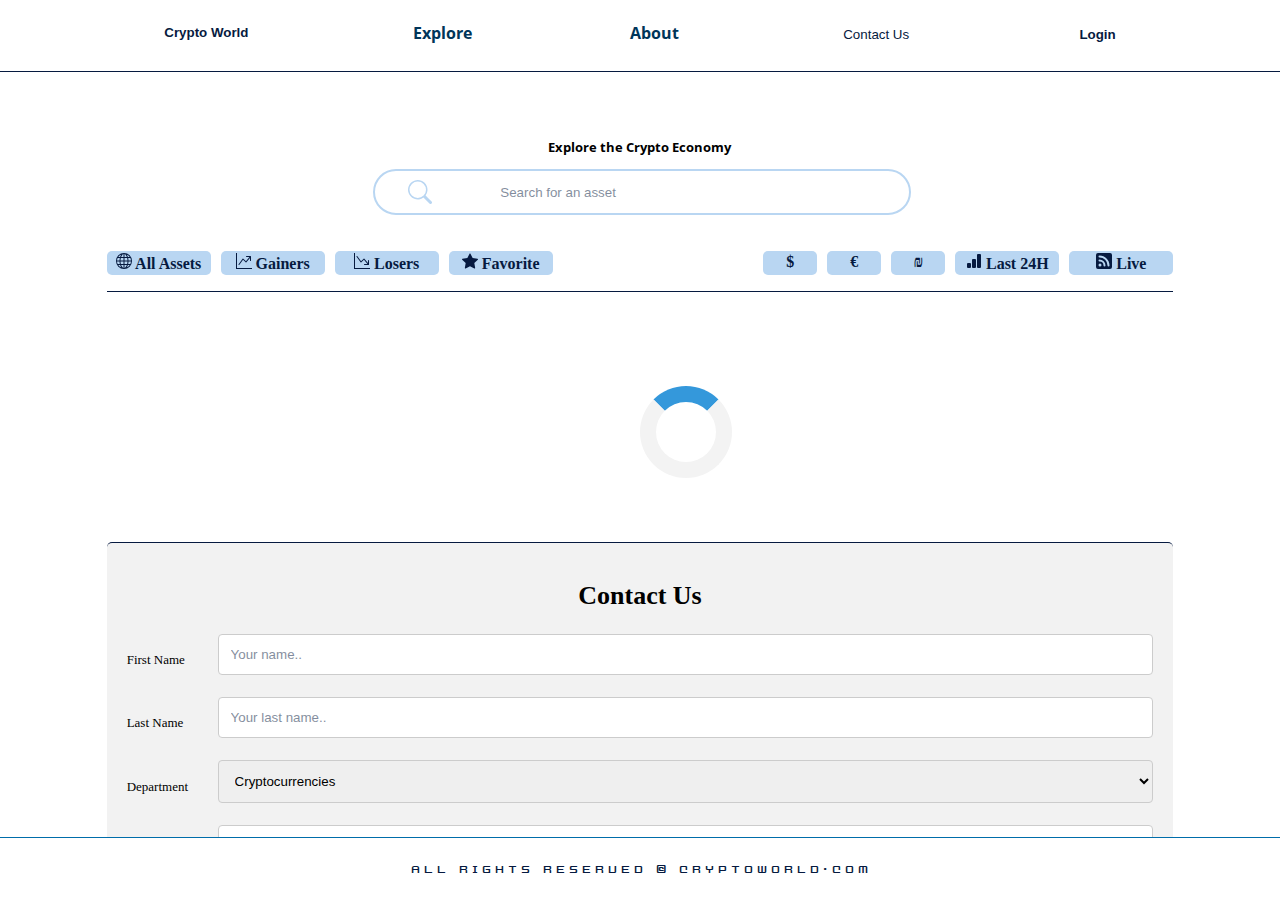
==== commit cf66b279: "Adding Live Chart , Currency Convertor , Error Module" ====
--- a/index.html
+++ b/index.html
@@ -13,12 +13,14 @@
     integrity="sha384-rbsA2VBKQhggwzxH7pPCaAqO46MgnOM80zW1RWuH61DGLwZJEdK2Kadq2F9CUG65" crossorigin="anonymous">
   <link href="https://cdn.jsdelivr.net/npm/bootstrap-icons@1.3.0/font/bootstrap-icons.css" rel="stylesheet">
 
+  <!-- <link rel="stylesheet" href="https://www.w3schools.com/w3css/4/w3.css"> -->
 
   <link rel="stylesheet" href="./style/style.css" />
   <link rel="stylesheet" href="./style/nav.css" />
   <link rel="stylesheet" href="./style/search.css" />
+  <link rel="stylesheet" href="./style/trade.css" />
   <link rel="stylesheet" href="./style/contact.css" />
-  <link rel="stylesheet" href="./style/trade.css" />
+  <link rel="stylesheet" href="./style/error.css" />
 
 
   <!-- JavaScript Bundle with Popper -->
@@ -28,7 +30,7 @@
 
   <script src="https://cdn.jsdelivr.net/npm/chart.js"></script>
 
-  <!-- <script src="./Utils.js"></script> -->
+  <!-- <script src="./JS/Utils.js"></script> -->
   <script src="./JS/jquery-3.6.3.js"></script>
   <script src="./JS/coinAPI.js"></script>
   <script src="./JS/main.js"></script>
@@ -37,8 +39,12 @@
 
 <body>
 
-
-
+  <!-- <div id="ChartsModal">
+    <span class="closeChart">&times;</span>
+    <canvas id="chartsSectionLive" class="modal-content-chart"></canvas>
+    <div id="caption"></div>
+
+  </div> -->
   <!-- The Login Modal -->
   <div id="loginModal" class="modal">
 
@@ -78,6 +84,21 @@
     <!-- </div> -->
 
   </div>
+<!-- <button onclick="document.getElementById('errorModal').style.display='block'">Show</button> -->
+<div id="errorModal" class="modal">
+        
+  <div class="modal-content animate " >
+    <div class="container">
+      <p id="errorMsg">Please select maximum 5 coins to compare</p>
+      <!-- onclick="document.getElementById('errorModal').style.display='none'" -->
+      <span  class="close"
+        title="Close Modal">&times;</span>
+    </div>
+
+    
+  </div>
+
+</div>
 
 
   <section id="navbarsection">
@@ -130,7 +151,7 @@
 
       </div>
 
-    
+
       <div class="tradesectionnew">
         <div class="leftBtns">
           <p id="allCoins">
@@ -168,28 +189,63 @@
             Favorite
           </p>
 
-
-        </div>
-
-
-
-        <p id="chartsBtn">
-          <svg xmlns="http://www.w3.org/2000/svg" width="16" height="16" fill="currentColor"
-            class="bi bi-bar-chart-fill" viewBox="0 0 16 16">
-            <path
-              d="M1 11a1 1 0 0 1 1-1h2a1 1 0 0 1 1 1v3a1 1 0 0 1-1 1H2a1 1 0 0 1-1-1v-3zm5-4a1 1 0 0 1 1-1h2a1 1 0 0 1 1 1v7a1 1 0 0 1-1 1H7a1 1 0 0 1-1-1V7zm5-5a1 1 0 0 1 1-1h2a1 1 0 0 1 1 1v12a1 1 0 0 1-1 1h-2a1 1 0 0 1-1-1V2z" />
-          </svg>
-          Compare
-        </p>
-
-      </div>
+          
+        </div>
+
+        <div class ="midleBtns">
+          <!-- <p>
+            &#36;
+          </p>
+          <p>
+            &euro; 
+          </p>
+          <p>            
+            &#8362;
+          </p> -->
+        </div>
+
+        <div class="rightBtns">
+          <p id = "USD" class="halfWidth">
+            &#36;
+          </p>
+          <p id = "EUR" class="halfWidth">
+            &euro; 
+          </p>
+          <p id = "ILS" class="halfWidth">            
+            &#8362;
+          </p>
+
+          <p id="chartsBtn">
+            <svg xmlns="http://www.w3.org/2000/svg" width="16" height="16" fill="currentColor"
+              class="bi bi-bar-chart-fill" viewBox="0 0 16 16">
+              <path
+                d="M1 11a1 1 0 0 1 1-1h2a1 1 0 0 1 1 1v3a1 1 0 0 1-1 1H2a1 1 0 0 1-1-1v-3zm5-4a1 1 0 0 1 1-1h2a1 1 0 0 1 1 1v7a1 1 0 0 1-1 1H7a1 1 0 0 1-1-1V7zm5-5a1 1 0 0 1 1-1h2a1 1 0 0 1 1 1v12a1 1 0 0 1-1 1h-2a1 1 0 0 1-1-1V2z" />
+            </svg>
+            Last 24H
+          </p>
+          <p id="chartsBtnLive">
+            <svg xmlns="http://www.w3.org/2000/svg" width="16" height="16" fill="currentColor" class="bi bi-rss-fill" viewBox="0 0 16 16">
+              <path d="M2 0a2 2 0 0 0-2 2v12a2 2 0 0 0 2 2h12a2 2 0 0 0 2-2V2a2 2 0 0 0-2-2H2zm1.5 2.5c5.523 0 10 4.477 10 10a1 1 0 1 1-2 0 8 8 0 0 0-8-8 1 1 0 0 1 0-2zm0 4a6 6 0 0 1 6 6 1 1 0 1 1-2 0 4 4 0 0 0-4-4 1 1 0 0 1 0-2zm.5 7a1.5 1.5 0 1 1 0-3 1.5 1.5 0 0 1 0 3z"/>
+            </svg>
+            Live
+          </p>
+        </div>
+
+      </div>
+
+      
+      
+      <div id="loader"></div>
+
 
       <div id="mainTableSection">
+        <!-- class="animate-bottom" -->
+
         <table class="table table-striped table-hover" id="mainTable">
           <thead>
             <tr>
               <td id="checkBoxTd">
-                <p id="allBtn">All</p>
+                <p id="allBtn"> All </p>
               </td>
               <td></td>
               <td></td>
@@ -201,15 +257,19 @@
               <td>Volume</td>
             </tr>
           </thead>
+
           <tbody id="maintablebody">
           </tbody>
         </table>
       </div>
       </div>
-      <style>
-
-      </style>
+
+      <div id="loader-chart"></div>
+
       <div id="chartsSectiondiv">
+
+
+        <!-- <canvas id="chartsSectionLive"></canvas> -->
         <canvas id="chartsSection"></canvas>
         <!-- <canvas id="chartsSection2"></canvas> -->
       </div>
@@ -331,5 +391,10 @@
       <p>All Rights Reserved &copy CryptoWorld.com</p>
     </footer>
   </section>
+  <script>
+
+
+  </script>
 </body>
+
 </html>--- a/style/style.css
+++ b/style/style.css
@@ -73,4 +73,68 @@
     font-weight: bold;
   }
 
+  
 
+
+  #loader {
+    position: absolute;
+    left: 50%;
+    top: 50%;
+    z-index: 1;
+    width: 60px;
+    height: 60px;
+    /* margin: -76px 0 0 -76px; */
+    margin-top: -5%;
+    border: 16px solid #f3f3f3;
+    border-radius: 50%;
+    border-top: 16px solid #3498db;
+    -webkit-animation: spin 2s linear infinite;
+    animation: spin 2s linear infinite;
+  }
+
+  #loader-chart {
+    display: none;
+    position: absolute;
+    left: 50%;
+    top: 50%;
+    z-index: 1;
+    width: 60px;
+    height: 60px;
+    /* margin: -76px 0 0 -76px; */
+    margin-top: -5%;
+    border: 16px solid #f3f3f3;
+    border-radius: 50%;
+    border-top: 16px solid #3498db;
+    -webkit-animation: spin 2s linear infinite;
+    animation: spin 2s linear infinite;
+  }
+  
+  @-webkit-keyframes spin {
+    0% { -webkit-transform: rotate(0deg); }
+    100% { -webkit-transform: rotate(360deg); }
+  }
+  
+  @keyframes spin {
+    0% { transform: rotate(0deg); }
+    100% { transform: rotate(360deg); }
+  }
+  
+  /* Add animation to "page content" */
+  .animate-bottom {
+    position: relative;
+    -webkit-animation-name: animatebottom;
+    -webkit-animation-duration: 1s;
+    animation-name: animatebottom;
+    animation-duration: 1s
+  }
+  
+  @-webkit-keyframes animatebottom {
+    from { bottom:-100px; opacity:0 } 
+    to { bottom:0px; opacity:1 }
+  }
+  
+  @keyframes animatebottom { 
+    from{ bottom:-100px; opacity:0 } 
+    to{ bottom:0; opacity:1 }
+  }
+  
--- a/style/nav.css
+++ b/style/nav.css
@@ -29,7 +29,7 @@
 
 #topnavbar {
     display: flex;
-    justify-content:space-evenly;
+    justify-content: space-evenly;
 
 }
 
@@ -154,6 +154,8 @@
     float: right;
     padding-top: 16px;
 }
+
+
 
 /* The Modal (background) */
 .modal {
@@ -240,4 +242,105 @@
     .cancelbtn {
         width: 100%;
     }
+}
+
+
+/* ------------------Chart Modal---------------------- */
+
+.ChartsModal {
+    position: relative;
+    z-index: -100;
+
+    display: none;
+    /* Hidden by default */
+    /* position: fixed; */
+    /* Stay in place */
+    z-index: 1;
+    /* Sit on top */
+    padding-top: 100px;
+    /* Location of the box */
+    left: 0;
+    top: 0;
+    width: 100%;
+    /* Full width */
+    height: 100%;
+    /* Full height */
+    overflow: auto;
+    /* Enable scroll if needed */
+    background-color: rgb(0, 0, 0);
+    /* Fallback color */
+    background-color: rgba(0, 0, 0, 0.9);
+    /* Black w/ opacity */
+}
+
+.modal-content-chart {
+    margin: auto;
+    display: block;
+    width: 80%;
+    max-width: 700px;
+}
+
+#caption {
+    margin: auto;
+    display: block;
+    width: 80%;
+    max-width: 700px;
+    text-align: center;
+    color: #ccc;
+    padding: 10px 0;
+    height: 150px;
+}
+
+/* Add Animation */
+.modal-content-chart,
+#caption {
+    -webkit-animation-name: zoom;
+    -webkit-animation-duration: 0.6s;
+    animation-name: zoom;
+    animation-duration: 0.6s;
+}
+
+@-webkit-keyframes zoom {
+    from {
+        -webkit-transform: scale(0)
+    }
+
+    to {
+        -webkit-transform: scale(1)
+    }
+}
+
+@keyframes zoom {
+    from {
+        transform: scale(0)
+    }
+
+    to {
+        transform: scale(1)
+    }
+}
+
+/* The Close Button */
+.closeChart {
+    position: absolute;
+    top: 15px;
+    right: 35px;
+    color: #f1f1f1;
+    font-size: 40px;
+    font-weight: bold;
+    transition: 0.3s;
+}
+
+.closeChart:hover,
+.closeChart:focus {
+    color: #bbb;
+    text-decoration: none;
+    cursor: pointer;
+}
+
+/* 100% Image Width on Smaller Screens */
+@media only screen and (max-width: 700px) {
+    .modal-content-chart {
+        width: 100%;
+    }
 }--- a/style/trade.css
+++ b/style/trade.css
@@ -5,10 +5,37 @@
     border-bottom: 1px solid #061a40;
   }
 
-  .tradesectionnew>.leftBtns {
-    display: flex;
-    gap: 10px;
-  }
+
+  
+  .tradesectionnew>.midleBtns {
+    display: flex;
+    gap: 10px;
+  }
+  .tradesectionnew>.midleBtns>p {
+    color: #061a40;
+    background-color: #b9d6f2;
+    width: 50px;
+    border-radius: 5px;
+    padding: 2px;
+    font-size: medium;
+    font-weight: bold;
+  }
+  .tradesectionnew>.midleBtns>p:hover {
+    color: white;
+    background-color: #b9d6f2;
+  }
+
+
+
+  .tradesectionnew>.leftBtns  {
+    display: flex;
+    gap: 10px;
+  }
+  .tradesectionnew>.rightBtns {
+    display: flex;
+    gap: 10px;
+  }
+
 
   .tradesectionnew>.leftBtns>p {
     color: #061a40;
@@ -20,7 +47,7 @@
     font-weight: bold;
   }
 
-  .tradesectionnew>p {
+  .tradesectionnew>.rightBtns>p {
     color: #061a40;
     background-color: #b9d6f2;
     width: 100px;
@@ -29,13 +56,16 @@
     font-size: medium;
     font-weight: bold;
   }
+  .tradesectionnew>.rightBtns .halfWidth{
+    width: 50px;
+  }
 
   .tradesectionnew>.leftBtns>p:hover {
     color: white;
     background-color: #b9d6f2;
   }
 
-  .tradesectionnew>p:hover {
+  .tradesectionnew>.rightBtns>p:hover {
     color: white;
     background-color: #b9d6f2;
   }
@@ -52,4 +82,140 @@
 
   #mainTableSection {
     border-bottom: 1px solid #061a40;
-  }+  }
+
+
+  #checkBoxTd {
+    min-width: 20px;
+    max-width: 20px;
+   
+}
+
+#checkBoxTd :hover {
+    color: darkgrey;
+}
+
+
+  .icon-red {
+    color: red;
+}
+.icon-green {
+  color: green;
+}
+
+
+/*---------------------------Backup*/
+.searchsection>* {
+  font-family: myFirstFont;
+  font-size: small;
+}
+
+
+.tradesectiontop1 {
+  margin-top: 5%;
+  display: flex;
+  justify-content: flex-start;
+  align-items: center;
+  gap: 10px;
+  font-size: small;
+  font-weight: bold;
+}
+
+.tradesectiontop1>p:nth-of-type(2) {
+  padding-top: 10px;
+  font-weight: normal;
+  font-size: small;
+  /* color:#003559 ; */
+}
+
+.tradebtn {
+  border: none;
+  background-color: #b9d6f2;
+  /* color: #061a40; */
+  font-family: myFirstFont;
+  font-size: small;
+}
+
+/* 
+.tradebtn :hover{
+  background-color: #061a40;
+  color: white;
+} */
+
+.onebtn {
+  border: 1px solid;
+  border-radius: 5px;
+  border-color: #b9d6f2;
+  background-color: #b9d6f2;
+  padding: 5px;
+  color: white;
+  font-weight: bold;
+}
+
+
+
+.onebtninside {
+  display: flex;
+  justify-content: space-between;
+  align-items: center;
+  gap: 5px;
+}
+
+.onebtn :hover {
+  color: #061a40;
+  /* background-color: white; */
+}
+
+.firstbtn {
+  border: 1px solid;
+  border-radius: 5px;
+  border-color: #b9d6f2;
+  background-color: #b9d6f2;
+  padding: 10px;
+  font-weight: bold;
+  color: #061a40;
+}
+
+/* .firstbtn :hover{
+  color: white;
+} */
+
+.tradesectiontop2 {
+  padding-top: 5%;
+  display: flex;
+  justify-content: flex-start;
+  gap: 10px;
+}
+
+
+.table-striped>tbody>tr:nth-child(odd)>td {
+  background-color: white;
+}
+
+.table-striped>tbody>tr:nth-child(even)>td {
+  background-color: white;
+}
+
+.table-hover tbody tr:hover td,
+.table-hover tbody tr:hover th {
+  background-color: #b9d6f2;
+}
+
+
+#checkBoxTd {
+  min-width: 20px;
+  max-width: 20px;
+ 
+}
+
+#checkBoxTd :hover {
+  color: darkgrey;
+}
+
+.icon-red {
+  color: red;
+}
+
+.icon-green {
+  color: green;
+}--- a/style/error.css
+++ b/style/error.css
@@ -0,0 +1,27 @@
+#errorModal
+{
+   padding-top: 20%;
+   padding-left: 30%;
+}
+#errorModal > .modal-content{
+    width: 60%;
+}
+
+#errorModal > .modal-content > .container >span
+{
+    font-size: xx-large;
+}
+#errorModal > .modal-content > .container {
+    padding: 2%;
+    display: flex;
+    justify-content: space-around;
+}
+#errorModal > .modal-content > .container > p{
+    color: red;
+    font-size: xx-large;
+    font-family: Arial, Helvetica, sans-serif;
+    display: flex;
+    justify-self: center;
+    text-align: center;
+
+}